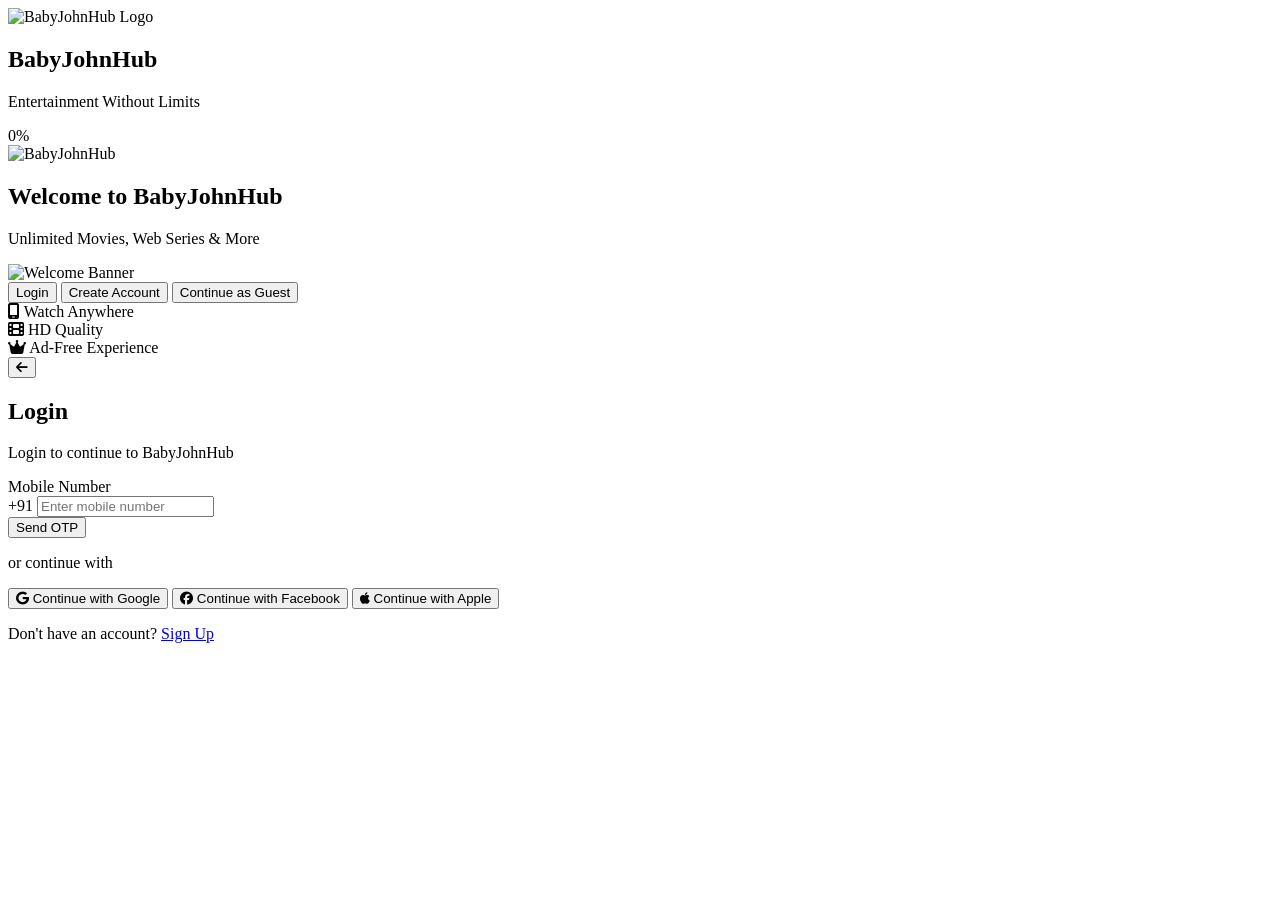
==== 01-home-production.html @ 282d6778 "Add welcome and login screens to homepage" ====
<!DOCTYPE html>
<html lang="en">

<head>

<meta charset="UTF-8">

<meta name="viewport"
content="width=device-width, initial-scale=1.0">

<title>BabyJohnHub</title>

<meta name="theme-color"
content="#0A84FF">

<meta name="description"
content="Watch Unlimited Movies, Web Series and Premium Content">

<link rel="icon"
type="image/png"
href="images/favicon.png">

<link rel="preconnect"
href="https://fonts.googleapis.com">

<link rel="preconnect"
href="https://fonts.gstatic.com"
crossorigin>

<link href="https://fonts.googleapis.com/css2?family=Poppins:wght@300;400;500;600;700;800&display=swap"
rel="stylesheet">

<link rel="stylesheet"
href="css/style.css">

<link rel="stylesheet"
href="css/header.css">

<link rel="stylesheet"
href="css/home.css">

<link rel="stylesheet"
href="css/player.css">

<link rel="stylesheet"
href="css/premium.css">

<link rel="stylesheet"
href="css/payment.css">

<link rel="stylesheet"
href="css/profile.css">

<link rel="stylesheet"
href="css/settings.css">

<link rel="stylesheet"
href="css/footer.css">

<link rel="stylesheet"
href="css/responsive.css">

<link rel="stylesheet"
href="https://cdnjs.cloudflare.com/ajax/libs/font-awesome/6.7.2/css/all.min.css">

</head>

<body>

<!-- =====================================
BabyJohnHub Application
Final Production Version
===================================== -->

<div id="app">

<!-- Splash Screen Start -->

<section id="splashScreen">

<div class="splash-logo">

<img
src="images/logo.png"
alt="BabyJohnHub Logo">

<h1>

BabyJohn<span>Hub</span>

</h1>

<p>

Entertainment Without Limits

</p>

</div>

<div class="loading-area">

<div class="loading-bar">

<div class="loading-progress">

</div>

</div>

<span id="loadingPercent">

0%

</span>

</div>

</section>

<!-- Welcome Screen Starts Here -->
<!-- =====================================
WELCOME SCREEN
===================================== -->

<section id="welcomeScreen" class="hidden">

    <div class="welcome-container">

        <div class="welcome-logo">

            <img src="images/logo.png" alt="BabyJohnHub">

        </div>

        <h1>

            Welcome to

            <span>BabyJohnHub</span>

        </h1>

        <p>

            Unlimited Movies, Web Series & More

        </p>

        <div class="welcome-poster">

            <img src="images/welcome-banner.jpg"
                 alt="Welcome Banner">

        </div>

        <button id="loginBtn"
                class="primary-btn">

            Login

        </button>

        <button id="registerBtn"
                class="secondary-btn">

            Create Account

        </button>

        <button id="guestBtn"
                class="guest-btn">

            Continue as Guest

        </button>

        <div class="welcome-features">

            <div>

                <i class="fa-solid fa-mobile-screen"></i>

                <span>Watch Anywhere</span>

            </div>

            <div>

                <i class="fa-solid fa-film"></i>

                <span>HD Quality</span>

            </div>

            <div>

                <i class="fa-solid fa-crown"></i>

                <span>Ad-Free Experience</span>

            </div>

        </div>

    </div>

</section>

<!-- =====================================
LOGIN SCREEN
===================================== -->

<section id="loginScreen" class="hidden">

    <div class="login-container">

        <button class="back-btn">

            <i class="fa-solid fa-arrow-left"></i>

        </button>

        <h2>Login</h2>

        <p>

            Login to continue to BabyJohnHub

        </p>

        <label>

            Mobile Number

        </label>

        <div class="mobile-input">

            <span>+91</span>

            <input
                type="tel"
                id="mobileNumber"
                placeholder="Enter mobile number"
                maxlength="10">

        </div>

        <button
            id="sendOtpBtn"
            class="primary-btn">

            Send OTP

        </button>

        <p class="continue-text">

            or continue with

        </p>

        <button class="google-login">

            <i class="fa-brands fa-google"></i>

            Continue with Google

        </button>

        <button class="facebook-login">

            <i class="fa-brands fa-facebook"></i>

            Continue with Facebook

        </button>

        <button class="apple-login">

            <i class="fa-brands fa-apple"></i>

            Continue with Apple

        </button>

        <p class="signup-link">

            Don't have an account?

            <a href="#">

                Sign Up

            </a>

        </p>

    </div>

</section>

<!-- OTP SCREEN STARTS HERE -->
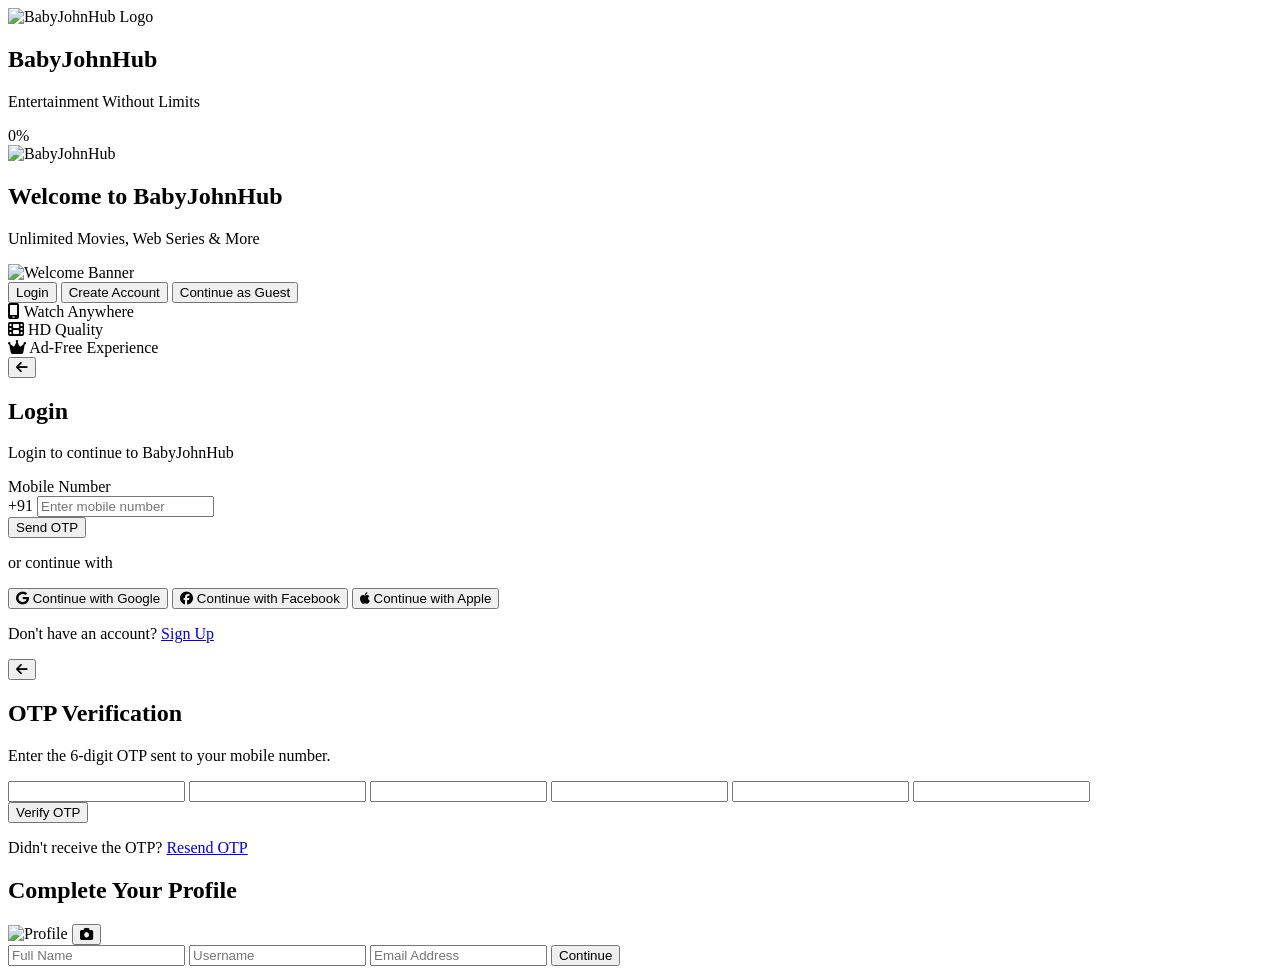
==== commit 573dc0c6: "Add OTP verification and profile setup sections" ====
--- a/01-home-production.html
+++ b/01-home-production.html
@@ -302,3 +302,116 @@
 </section>
 
 <!-- OTP SCREEN STARTS HERE -->
+<!-- =====================================
+OTP SCREEN
+===================================== -->
+
+<section id="otpScreen" class="hidden">
+
+    <div class="otp-container">
+
+        <button class="back-btn">
+
+            <i class="fa-solid fa-arrow-left"></i>
+
+        </button>
+
+        <h2>OTP Verification</h2>
+
+        <p>
+
+            Enter the 6-digit OTP sent to your mobile number.
+
+        </p>
+
+        <div class="otp-box">
+
+            <input type="text" maxlength="1">
+            <input type="text" maxlength="1">
+            <input type="text" maxlength="1">
+            <input type="text" maxlength="1">
+            <input type="text" maxlength="1">
+            <input type="text" maxlength="1">
+
+        </div>
+
+        <button id="verifyOtpBtn"
+                class="primary-btn">
+
+            Verify OTP
+
+        </button>
+
+        <p class="resend-text">
+
+            Didn't receive the OTP?
+
+            <a href="#" id="resendOtp">
+
+                Resend OTP
+
+            </a>
+
+        </p>
+
+    </div>
+
+</section>
+
+<!-- =====================================
+PROFILE SETUP
+===================================== -->
+
+<section id="profileSetupScreen" class="hidden">
+
+    <div class="profile-setup">
+
+        <h2>
+
+            Complete Your Profile
+
+        </h2>
+
+        <div class="profile-image">
+
+            <img src="images/default-user.png"
+                 alt="Profile">
+
+            <button>
+
+                <i class="fa-solid fa-camera"></i>
+
+            </button>
+
+        </div>
+
+        <input
+            type="text"
+            id="fullName"
+            placeholder="Full Name">
+
+        <input
+            type="text"
+            id="userName"
+            placeholder="Username">
+
+        <input
+            type="email"
+            id="emailAddress"
+            placeholder="Email Address">
+
+        <button
+            id="saveProfileBtn"
+            class="primary-btn">
+
+            Continue
+
+        </button>
+
+    </div>
+
+</section>
+
+<!-- =====================================
+HOME PAGE STARTS HERE
+===================================== -->
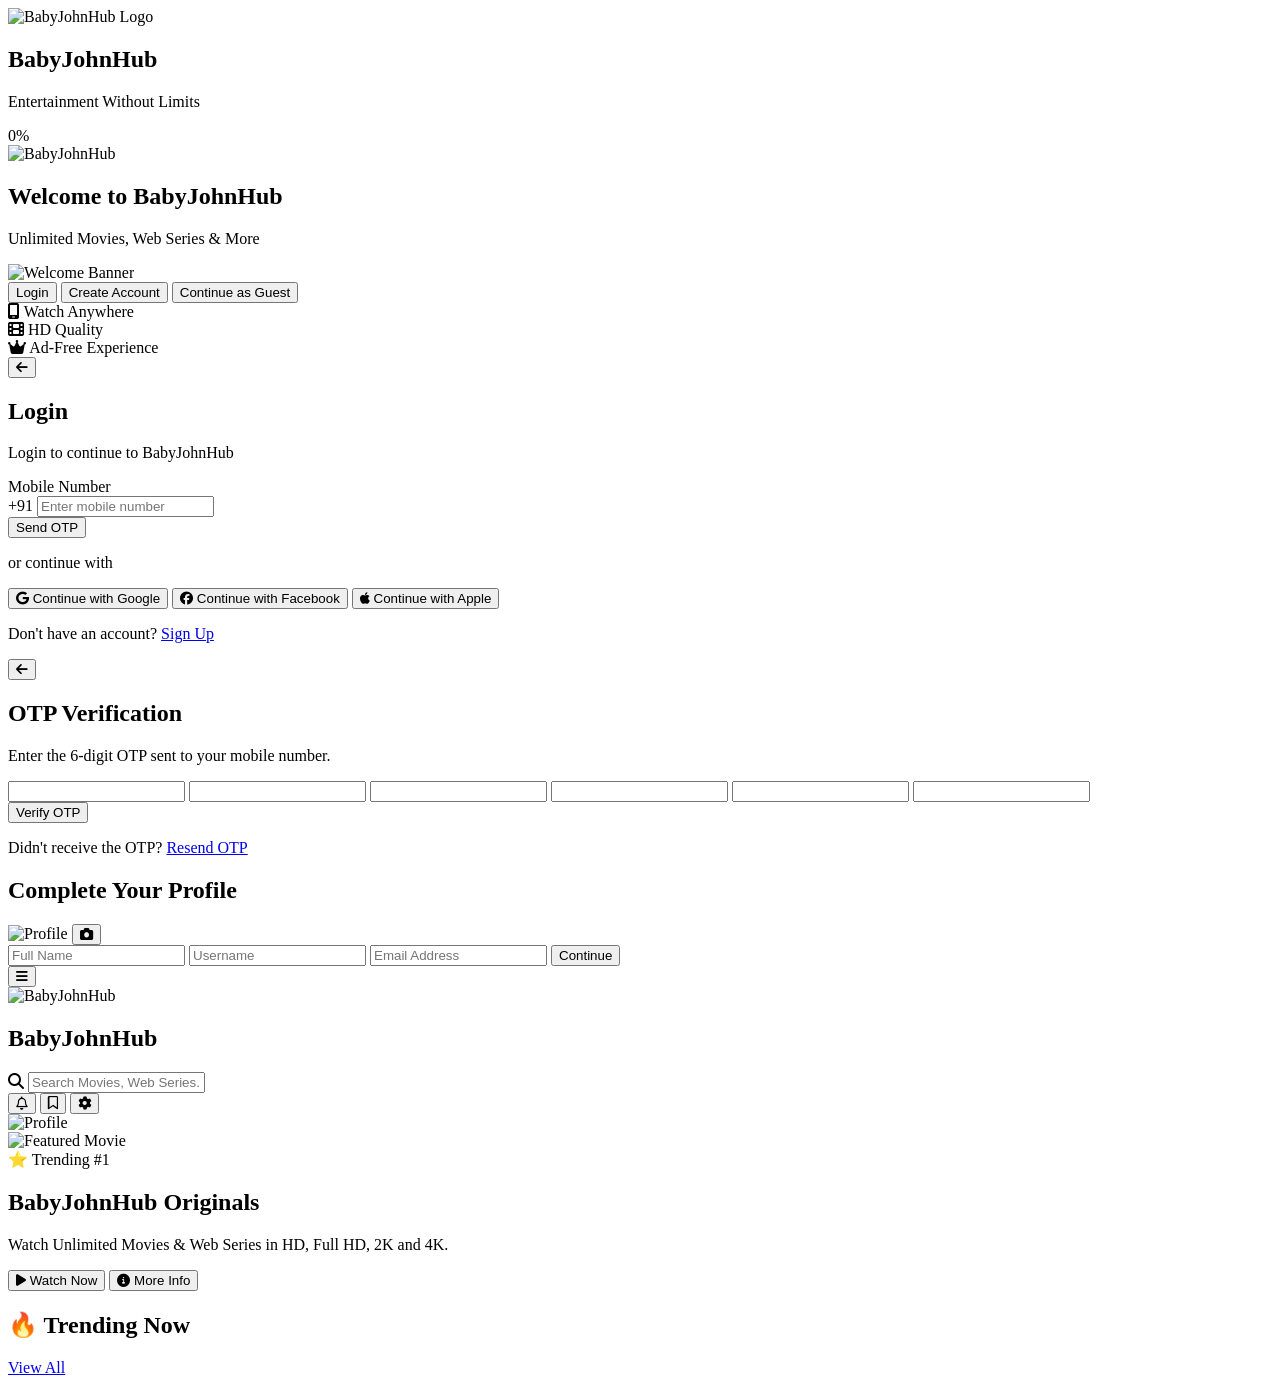
==== commit bf981410: "Add header and hero section to home page" ====
--- a/01-home-production.html
+++ b/01-home-production.html
@@ -415,3 +415,155 @@
 <!-- =====================================
 HOME PAGE STARTS HERE
 ===================================== -->
+<!-- =====================================
+HOME PAGE
+===================================== -->
+
+<header class="main-header">
+
+    <div class="header-left">
+
+        <button class="menu-btn">
+            <i class="fa-solid fa-bars"></i>
+        </button>
+
+        <div class="site-logo">
+
+            <img src="images/logo.png"
+                 alt="BabyJohnHub">
+
+            <h2>BabyJohnHub</h2>
+
+        </div>
+
+    </div>
+
+    <div class="header-center">
+
+        <div class="search-box">
+
+            <i class="fa-solid fa-magnifying-glass"></i>
+
+            <input
+                type="text"
+                placeholder="Search Movies, Web Series...">
+
+        </div>
+
+    </div>
+
+    <div class="header-right">
+
+        <button class="icon-btn">
+
+            <i class="fa-regular fa-bell"></i>
+
+        </button>
+
+        <button class="icon-btn">
+
+            <i class="fa-regular fa-bookmark"></i>
+
+        </button>
+
+        <button class="icon-btn">
+
+            <i class="fa-solid fa-gear"></i>
+
+        </button>
+
+        <div class="profile-box">
+
+            <img
+                src="images/default-user.png"
+                alt="Profile">
+
+        </div>
+
+    </div>
+
+</header>
+
+<section class="home-dashboard">
+
+<div class="hero-section">
+<!-- =====================================
+HERO BANNER
+===================================== -->
+
+<div class="hero-slider">
+
+    <div class="hero-card active">
+
+        <img
+            src="images/banner/banner1.jpg"
+            alt="Featured Movie">
+
+        <div class="hero-overlay">
+
+            <span class="badge">
+                ⭐ Trending #1
+            </span>
+
+            <h1>
+                BabyJohnHub Originals
+            </h1>
+
+            <p>
+                Watch Unlimited Movies & Web Series in HD, Full HD, 2K and 4K.
+            </p>
+
+            <div class="hero-buttons">
+
+                <button class="watch-btn">
+
+                    <i class="fa-solid fa-play"></i>
+
+                    Watch Now
+
+                </button>
+
+                <button class="info-btn">
+
+                    <i class="fa-solid fa-circle-info"></i>
+
+                    More Info
+
+                </button>
+
+            </div>
+
+        </div>
+
+    </div>
+
+</div>
+
+<div class="slider-indicators">
+
+    <span class="active"></span>
+    <span></span>
+    <span></span>
+    <span></span>
+
+</div>
+
+</div>
+
+<!-- =====================================
+TRENDING MOVIES START
+===================================== -->
+
+<section class="movie-section">
+
+    <div class="section-title">
+
+        <h2>🔥 Trending Now</h2>
+
+        <a href="#">
+            View All
+        </a>
+
+    </div>
+
+    <div class="movie-row">
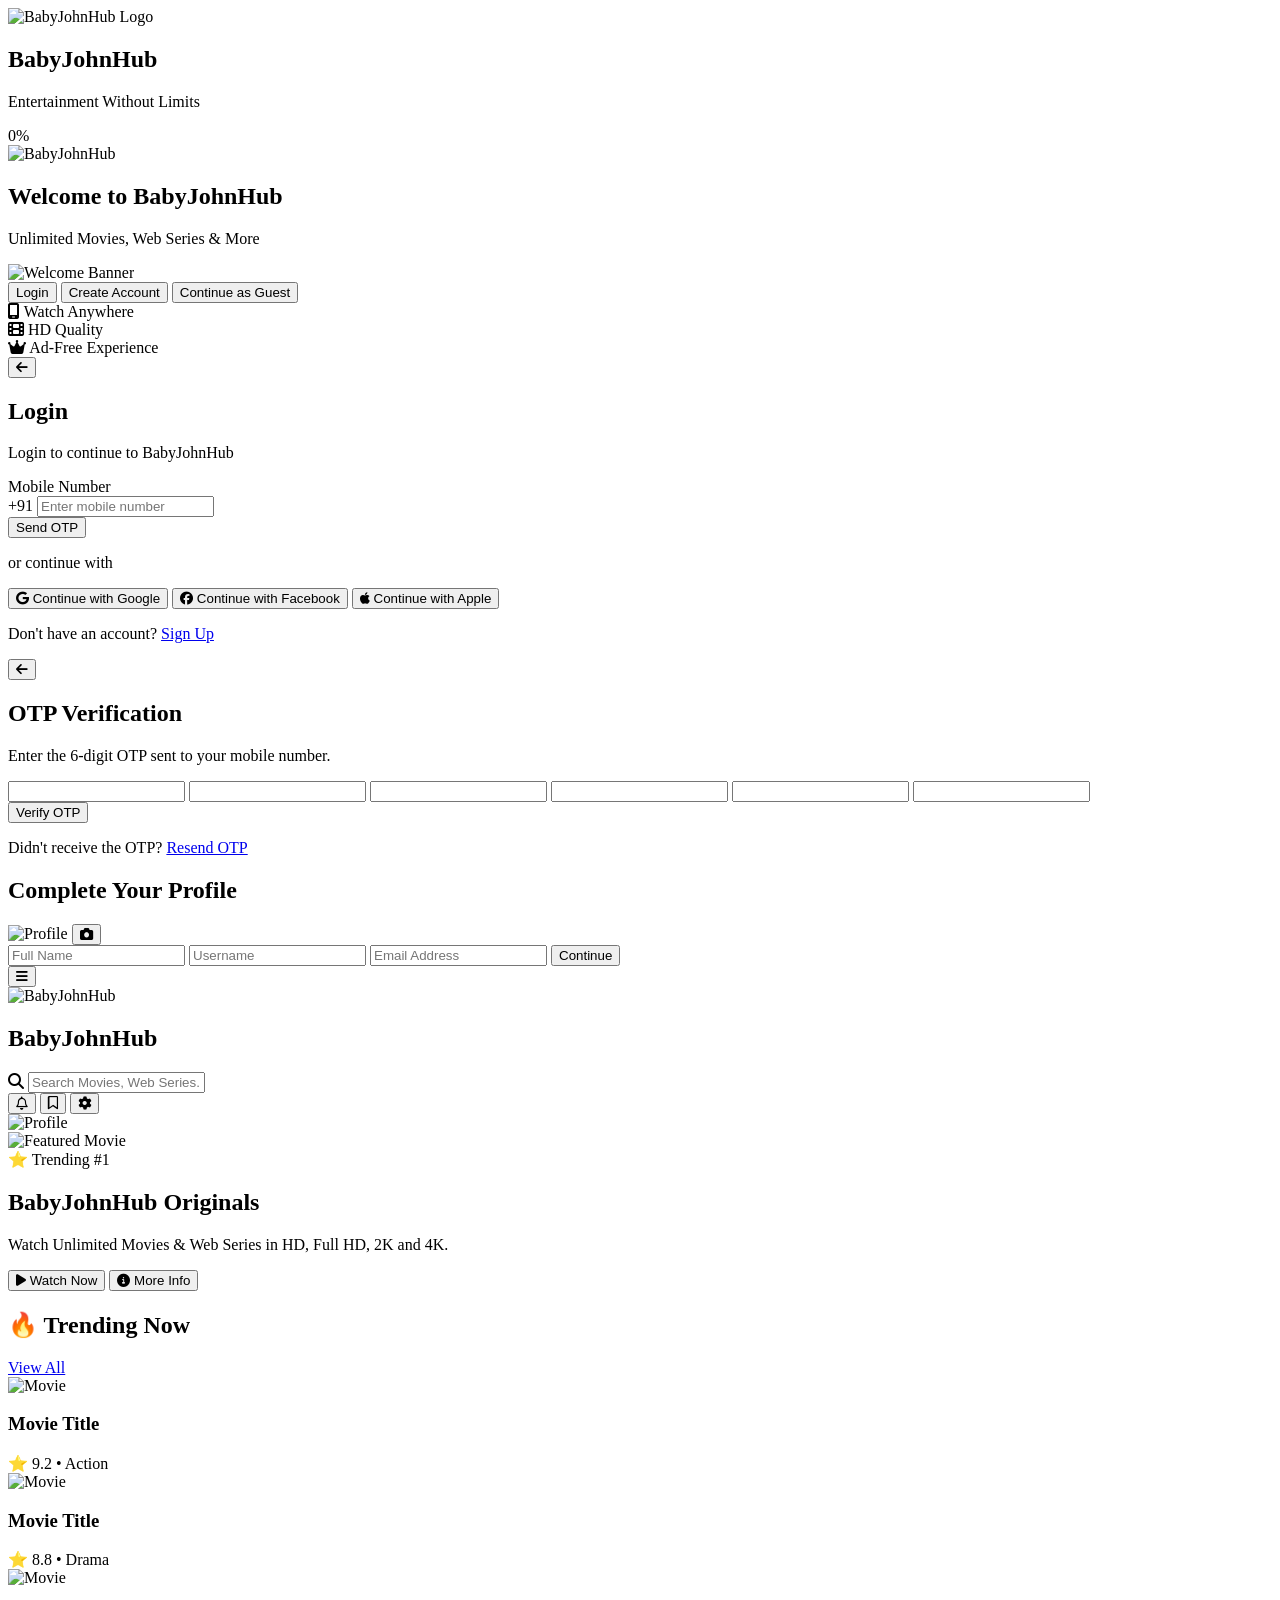
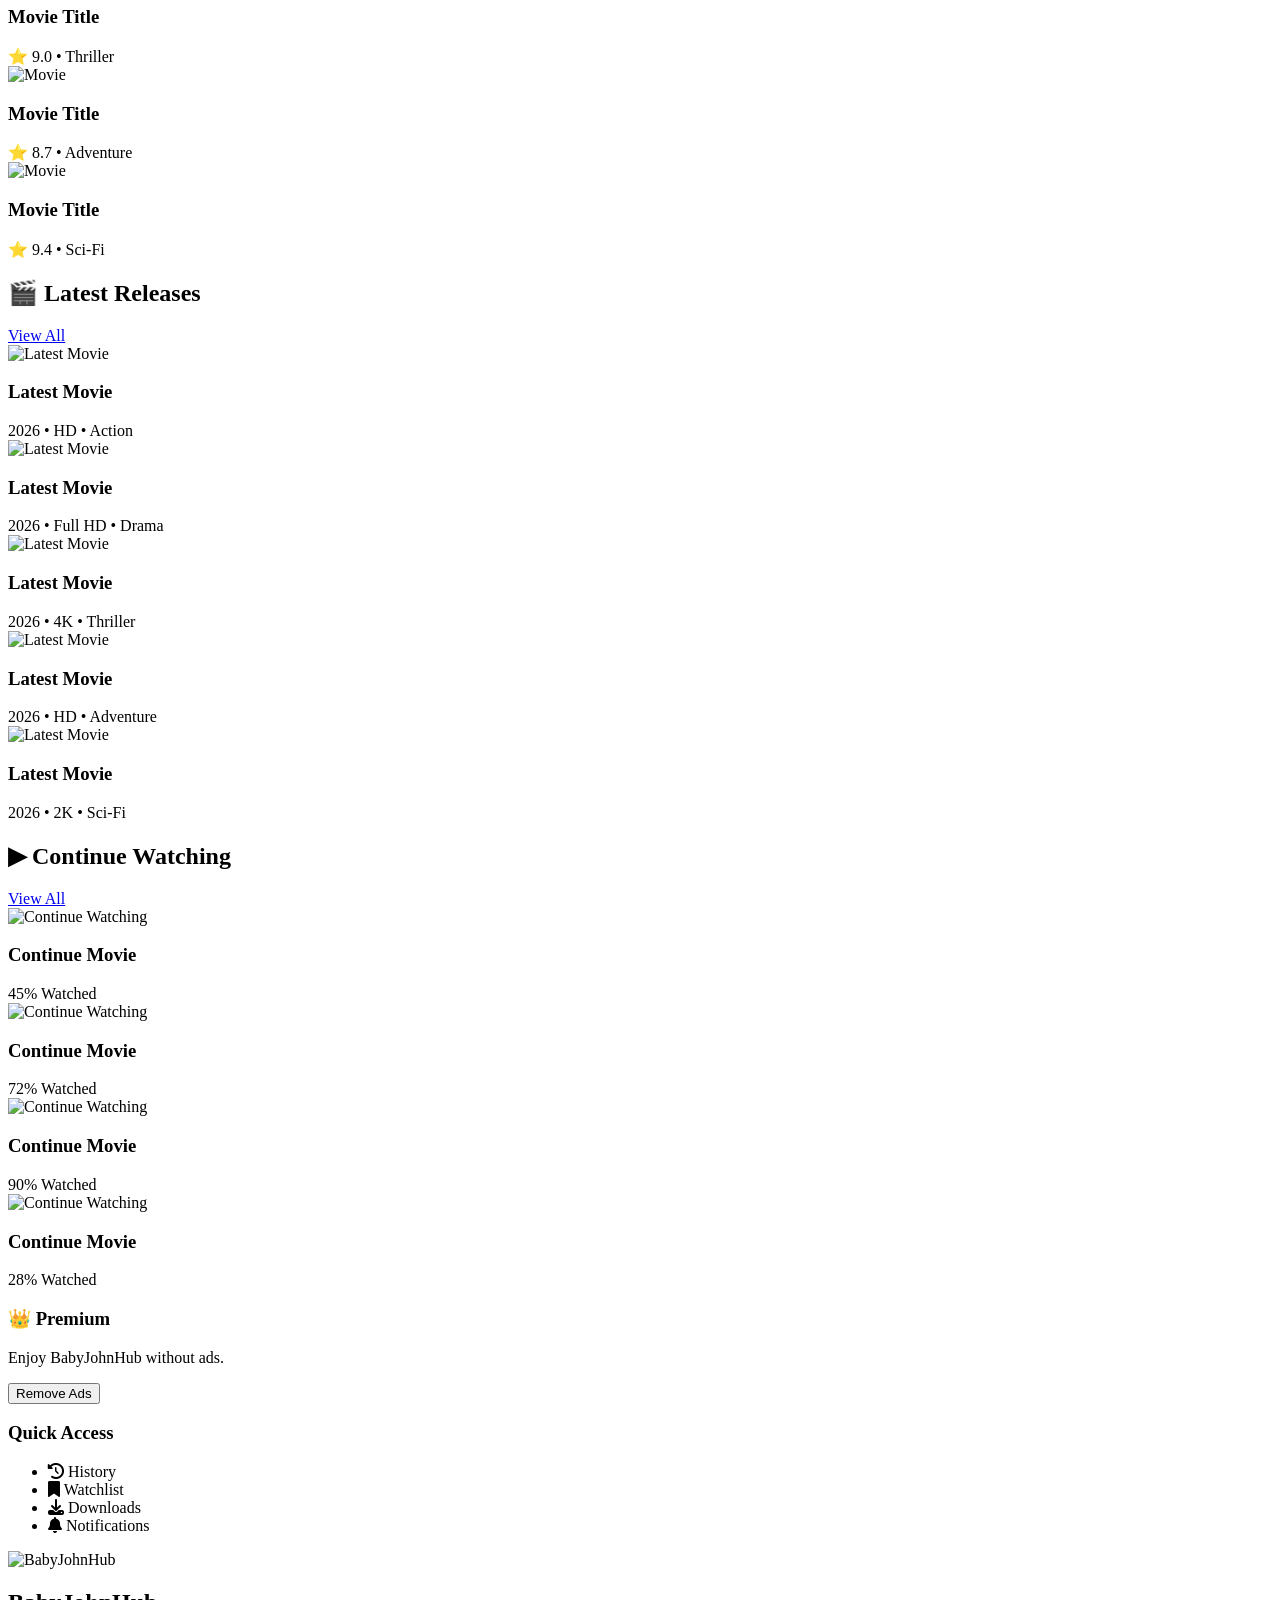
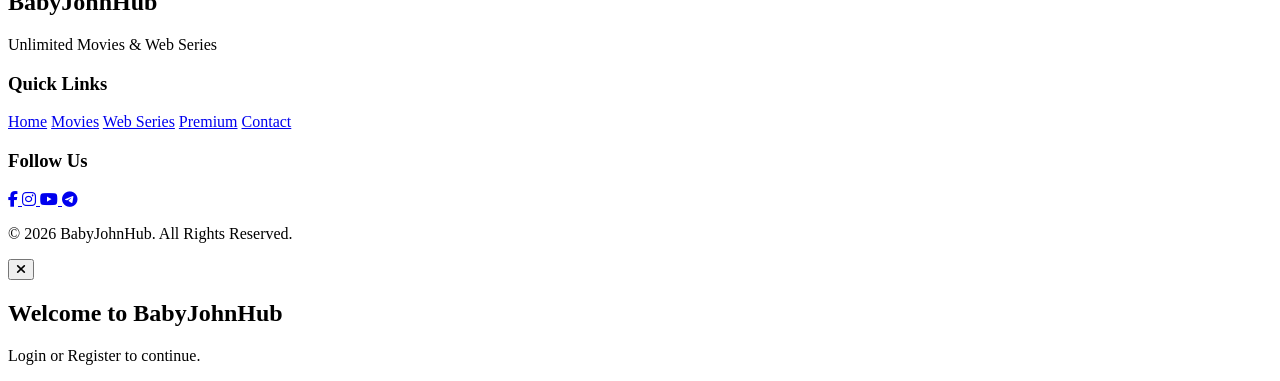
==== commit ca2e2dea: "Update 01-home-production.html" ====
--- a/01-home-production.html
+++ b/01-home-production.html
@@ -567,3 +567,435 @@
     </div>
 
     <div class="movie-row">
+<!-- Movie Card 1 -->
+
+<div class="movie-card">
+
+    <img src="images/movies/movie1.jpg"
+         alt="Movie">
+
+    <div class="movie-info">
+
+        <h3>Movie Title</h3>
+
+        <span>⭐ 9.2 • Action</span>
+
+    </div>
+
+</div>
+
+<!-- Movie Card 2 -->
+
+<div class="movie-card">
+
+    <img src="images/movies/movie2.jpg"
+         alt="Movie">
+
+    <div class="movie-info">
+
+        <h3>Movie Title</h3>
+
+        <span>⭐ 8.8 • Drama</span>
+
+    </div>
+
+</div>
+
+<!-- Movie Card 3 -->
+
+<div class="movie-card">
+
+    <img src="images/movies/movie3.jpg"
+         alt="Movie">
+
+    <div class="movie-info">
+
+        <h3>Movie Title</h3>
+
+        <span>⭐ 9.0 • Thriller</span>
+
+    </div>
+
+</div>
+
+<!-- Movie Card 4 -->
+
+<div class="movie-card">
+
+    <img src="images/movies/movie4.jpg"
+         alt="Movie">
+
+    <div class="movie-info">
+
+        <h3>Movie Title</h3>
+
+        <span>⭐ 8.7 • Adventure</span>
+
+    </div>
+
+</div>
+
+<!-- Movie Card 5 -->
+
+<div class="movie-card">
+
+    <img src="images/movies/movie5.jpg"
+         alt="Movie">
+
+    <div class="movie-info">
+
+        <h3>Movie Title</h3>
+
+        <span>⭐ 9.4 • Sci-Fi</span>
+
+    </div>
+
+</div>
+
+</div>
+
+</section>
+
+<!-- =====================================
+LATEST RELEASES START
+===================================== -->
+
+<section class="movie-section">
+
+    <div class="section-title">
+
+        <h2>🎬 Latest Releases</h2>
+
+        <a href="#">View All</a>
+
+    </div>
+
+    <div class="movie-row">
+    <!-- Latest Movie 1 -->
+
+<div class="movie-card">
+
+    <img src="images/latest/latest1.jpg"
+         alt="Latest Movie">
+
+    <div class="movie-info">
+
+        <h3>Latest Movie</h3>
+
+        <span>2026 • HD • Action</span>
+
+    </div>
+
+</div>
+
+<!-- Latest Movie 2 -->
+
+<div class="movie-card">
+
+    <img src="images/latest/latest2.jpg"
+         alt="Latest Movie">
+
+    <div class="movie-info">
+
+        <h3>Latest Movie</h3>
+
+        <span>2026 • Full HD • Drama</span>
+
+    </div>
+
+</div>
+
+<!-- Latest Movie 3 -->
+
+<div class="movie-card">
+
+    <img src="images/latest/latest3.jpg"
+         alt="Latest Movie">
+
+    <div class="movie-info">
+
+        <h3>Latest Movie</h3>
+
+        <span>2026 • 4K • Thriller</span>
+
+    </div>
+
+</div>
+
+<!-- Latest Movie 4 -->
+
+<div class="movie-card">
+
+    <img src="images/latest/latest4.jpg"
+         alt="Latest Movie">
+
+    <div class="movie-info">
+
+        <h3>Latest Movie</h3>
+
+        <span>2026 • HD • Adventure</span>
+
+    </div>
+
+</div>
+
+<!-- Latest Movie 5 -->
+
+<div class="movie-card">
+
+    <img src="images/latest/latest5.jpg"
+         alt="Latest Movie">
+
+    <div class="movie-info">
+
+        <h3>Latest Movie</h3>
+
+        <span>2026 • 2K • Sci-Fi</span>
+
+    </div>
+
+</div>
+
+</div>
+
+</section>
+
+<!-- =====================================
+CONTINUE WATCHING
+===================================== -->
+
+<section class="movie-section">
+
+    <div class="section-title">
+
+        <h2>▶ Continue Watching</h2>
+
+        <a href="#">View All</a>
+
+    </div>
+
+    <div class="movie-row">
+<!-- Continue Watching Card 1 -->
+
+<div class="movie-card continue-card">
+
+    <img src="images/continue/movie1.jpg"
+         alt="Continue Watching">
+
+    <div class="progress-bar">
+
+        <div class="progress" style="width:45%;"></div>
+
+    </div>
+
+    <div class="movie-info">
+
+        <h3>Continue Movie</h3>
+
+        <span>45% Watched</span>
+
+    </div>
+
+</div>
+
+<!-- Continue Watching Card 2 -->
+
+<div class="movie-card continue-card">
+
+    <img src="images/continue/movie2.jpg"
+         alt="Continue Watching">
+
+    <div class="progress-bar">
+
+        <div class="progress" style="width:72%;"></div>
+
+    </div>
+
+    <div class="movie-info">
+
+        <h3>Continue Movie</h3>
+
+        <span>72% Watched</span>
+
+    </div>
+
+</div>
+
+<!-- Continue Watching Card 3 -->
+
+<div class="movie-card continue-card">
+
+    <img src="images/continue/movie3.jpg"
+         alt="Continue Watching">
+
+    <div class="progress-bar">
+
+        <div class="progress" style="width:90%;"></div>
+
+    </div>
+
+    <div class="movie-info">
+
+        <h3>Continue Movie</h3>
+
+        <span>90% Watched</span>
+
+    </div>
+
+</div>
+
+<!-- Continue Watching Card 4 -->
+
+<div class="movie-card continue-card">
+
+    <img src="images/continue/movie4.jpg"
+         alt="Continue Watching">
+
+    <div class="progress-bar">
+
+        <div class="progress" style="width:28%;"></div>
+
+    </div>
+
+    <div class="movie-info">
+
+        <h3>Continue Movie</h3>
+
+        <span>28% Watched</span>
+
+    </div>
+
+</div>
+
+</div>
+
+</section>
+
+<!-- =====================================
+RIGHT SIDEBAR START
+===================================== -->
+
+<aside class="right-sidebar">
+
+    <div class="premium-card">
+
+        <h3>👑 Premium</h3>
+
+        <p>Enjoy BabyJohnHub without ads.</p>
+
+        <button class="premium-btn">
+
+            Remove Ads
+
+        </button>
+
+    </div>
+
+    <div class="quick-menu">
+
+        <h3>Quick Access</h3>
+
+        <ul>
+
+            <li><i class="fa-solid fa-clock-rotate-left"></i> History</li>
+
+            <li><i class="fa-solid fa-bookmark"></i> Watchlist</li>
+
+            <li><i class="fa-solid fa-download"></i> Downloads</li>
+
+            <li><i class="fa-solid fa-bell"></i> Notifications</li>
+
+        </ul>
+
+    </div>
+
+</aside>
+
+</main>
+<!-- =====================================
+FOOTER
+===================================== -->
+
+<footer class="main-footer">
+
+    <div class="footer-top">
+
+        <div class="footer-logo">
+
+            <img src="images/logo.png" alt="BabyJohnHub">
+
+            <h2>BabyJohnHub</h2>
+
+            <p>
+                Unlimited Movies & Web Series
+            </p>
+
+        </div>
+
+        <div class="footer-links">
+
+            <h3>Quick Links</h3>
+
+            <a href="#">Home</a>
+            <a href="#">Movies</a>
+            <a href="#">Web Series</a>
+            <a href="#">Premium</a>
+            <a href="#">Contact</a>
+
+        </div>
+
+        <div class="footer-social">
+
+            <h3>Follow Us</h3>
+
+            <a href="#" class="facebook">
+                <i class="fa-brands fa-facebook-f"></i>
+            </a>
+
+            <a href="#" class="instagram">
+                <i class="fa-brands fa-instagram"></i>
+            </a>
+
+            <a href="#" class="youtube">
+                <i class="fa-brands fa-youtube"></i>
+            </a>
+
+            <a href="#" class="telegram">
+                <i class="fa-brands fa-telegram"></i>
+            </a>
+
+        </div>
+
+    </div>
+
+    <div class="footer-bottom">
+
+        <p>
+            © 2026 BabyJohnHub. All Rights Reserved.
+        </p>
+
+    </div>
+
+</footer>
+
+<!-- =====================================
+LOGIN / REGISTER MODAL START
+===================================== -->
+
+<div id="authModal" class="auth-modal hidden">
+
+    <div class="auth-box">
+
+        <button class="close-auth">
+            <i class="fa-solid fa-xmark"></i>
+        </button>
+
+        <h2>Welcome to BabyJohnHub</h2>
+
+        <p>
+            Login or Register to continue.
+        </p>
+
+    </div>
+
+</div>
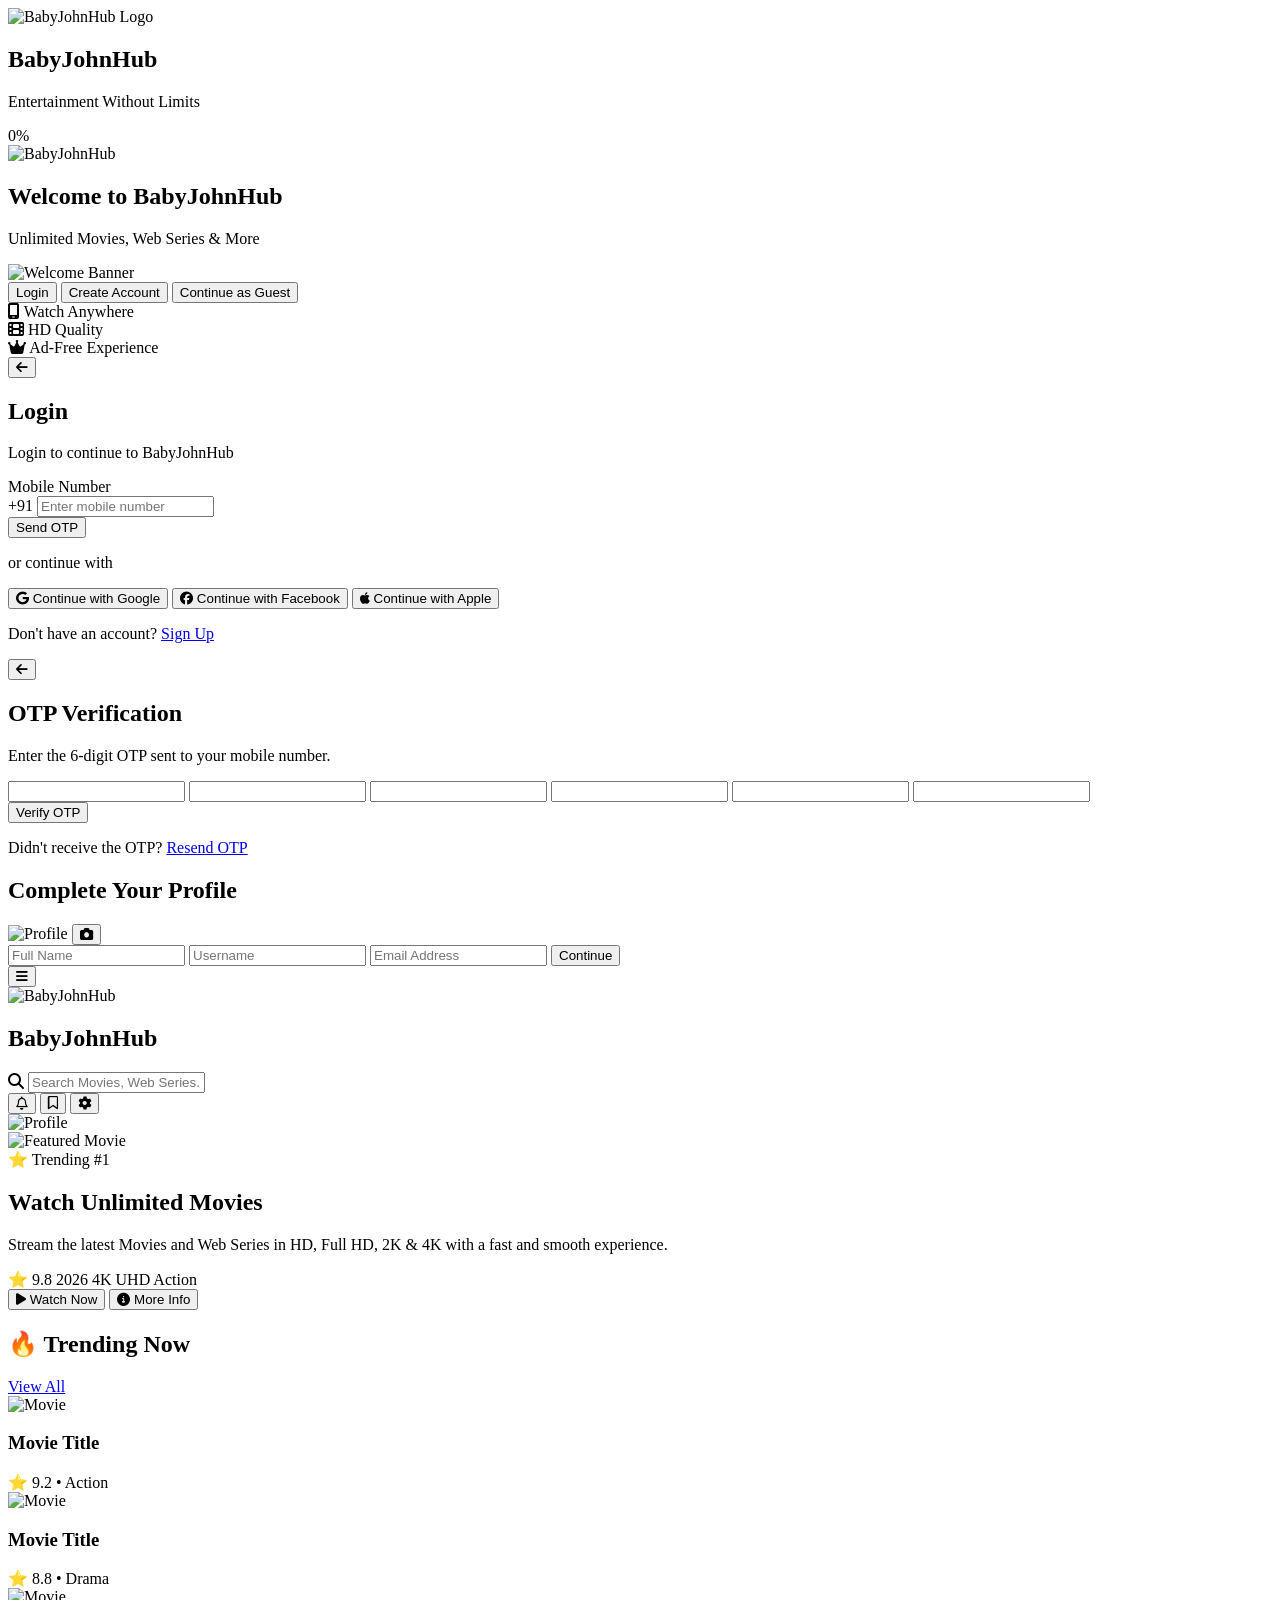
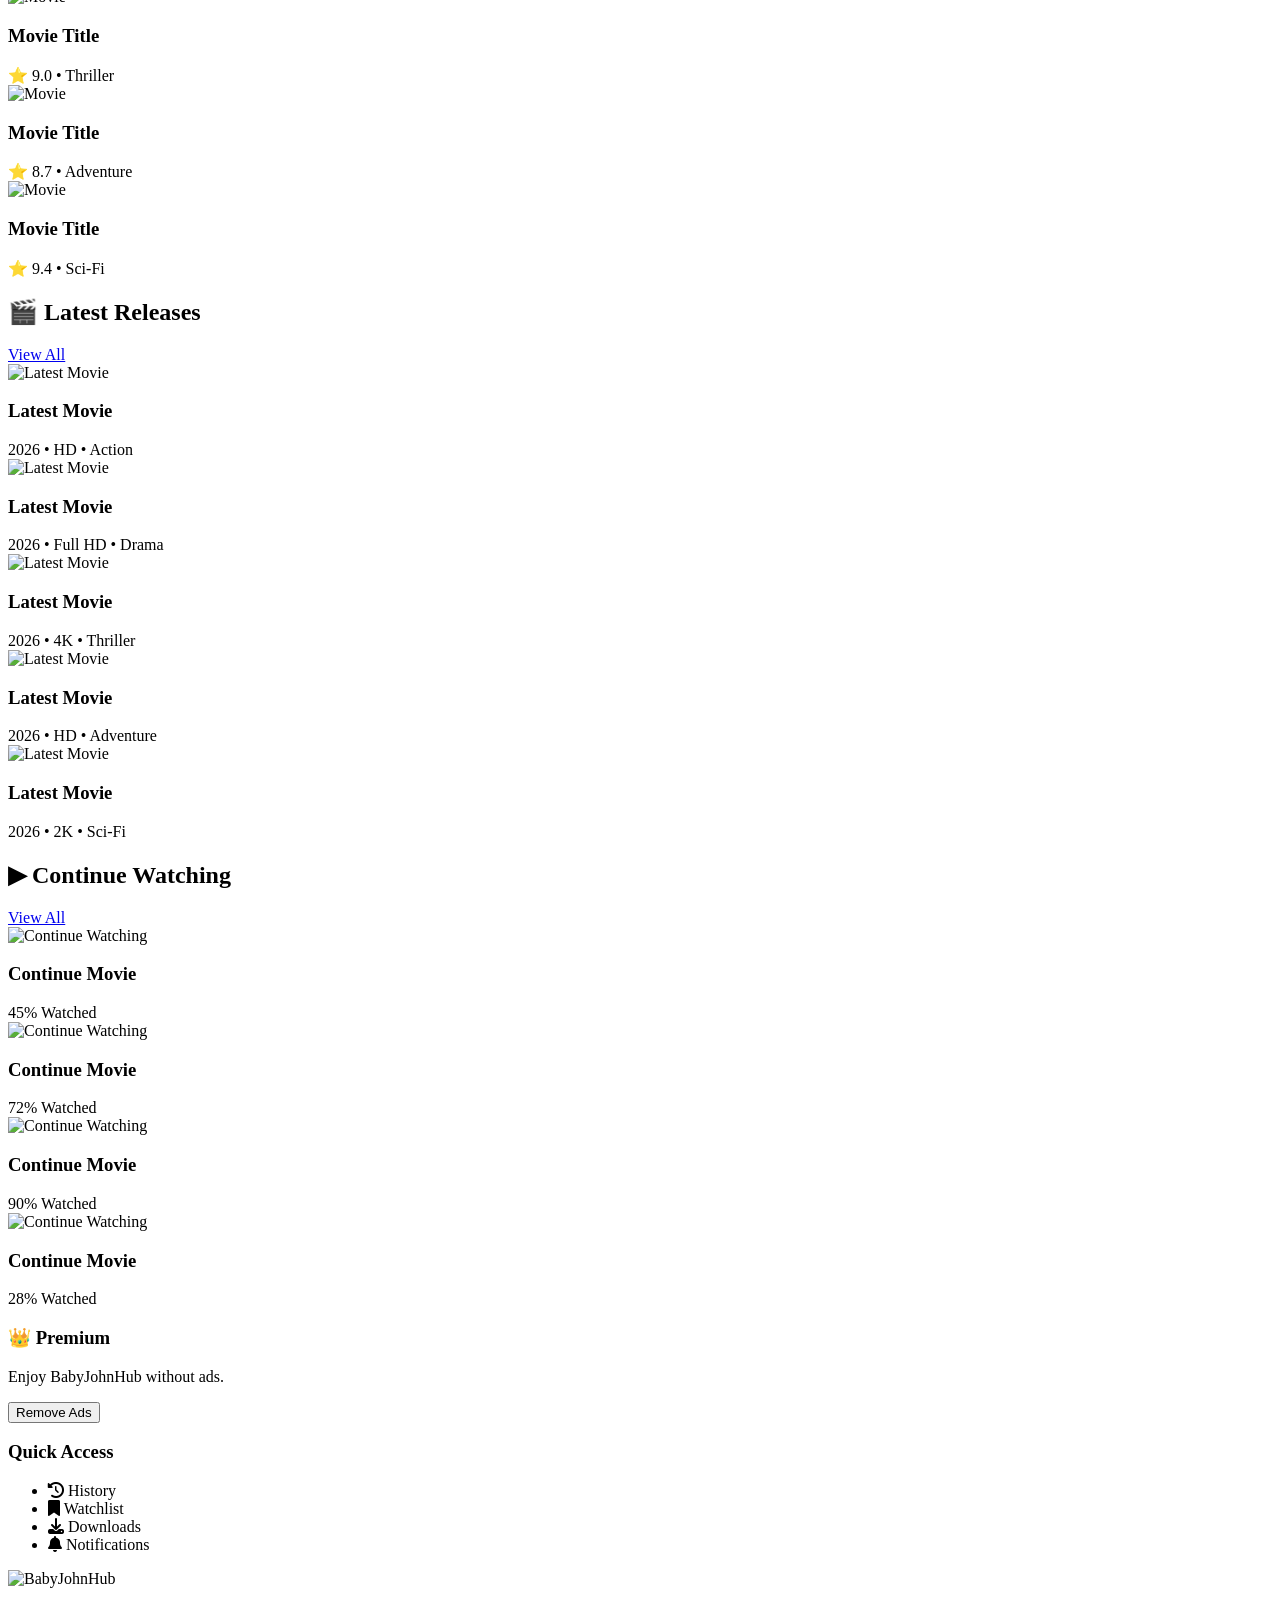
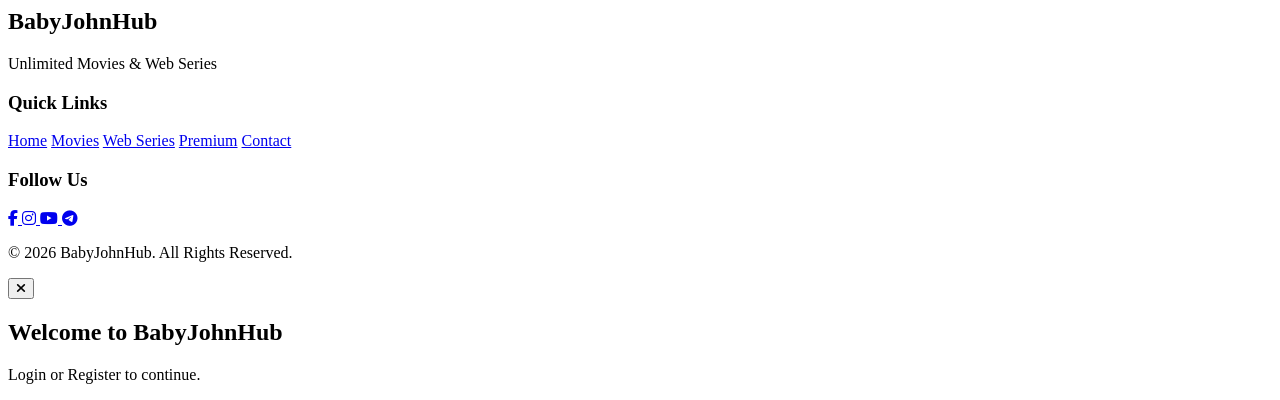
==== commit a9df1f51: "Revise heading and description for movie streaming Updated the heading and paragraph content to enha" ====
--- a/01-home-production.html
+++ b/01-home-production.html
@@ -506,13 +506,19 @@
             </span>
 
             <h1>
-                BabyJohnHub Originals
-            </h1>
-
-            <p>
-                Watch Unlimited Movies & Web Series in HD, Full HD, 2K and 4K.
-            </p>
-
+    Watch Unlimited Movies
+</h1>
+
+<p>
+    Stream the latest Movies and Web Series in HD, Full HD, 2K & 4K with a fast and smooth experience.
+</p>
+
+<div class="hero-meta">
+    <span>⭐ 9.8</span>
+    <span>2026</span>
+    <span>4K UHD</span>
+    <span>Action</span>
+</div>
             <div class="hero-buttons">
 
                 <button class="watch-btn">
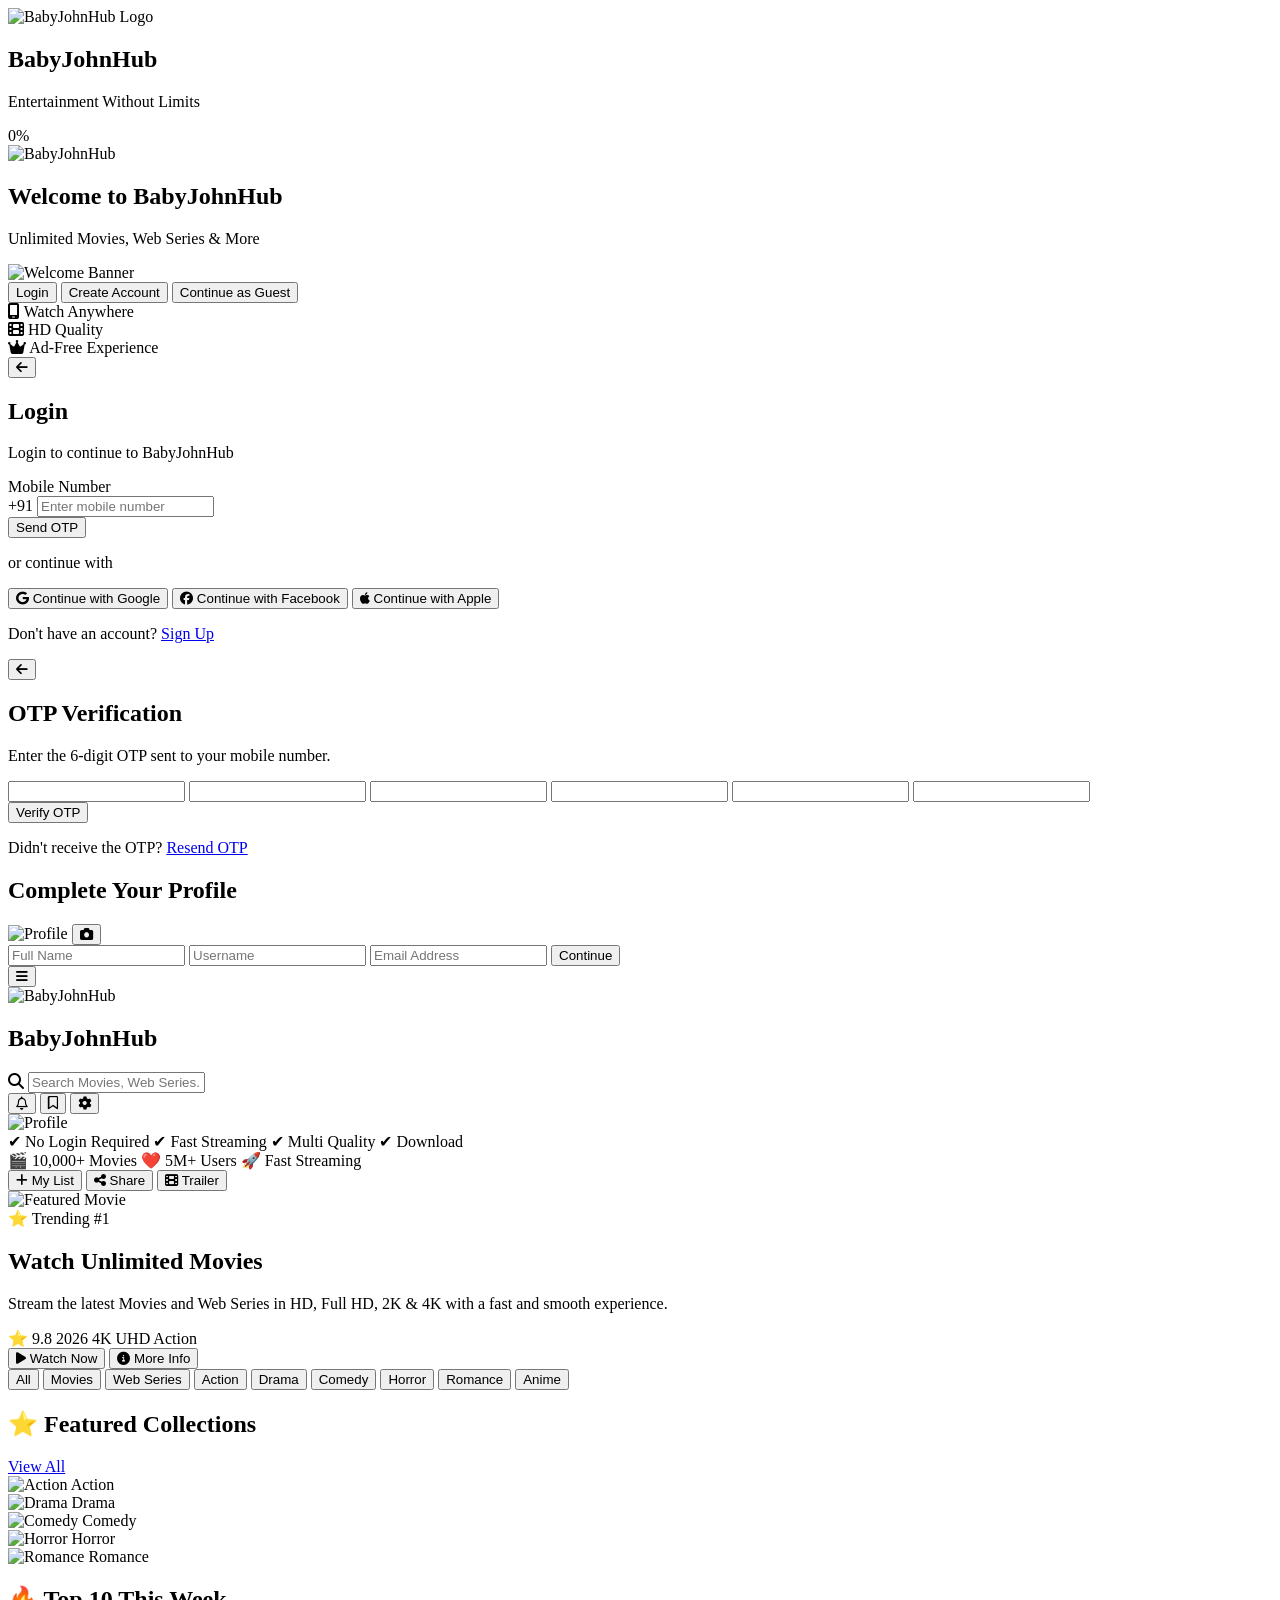
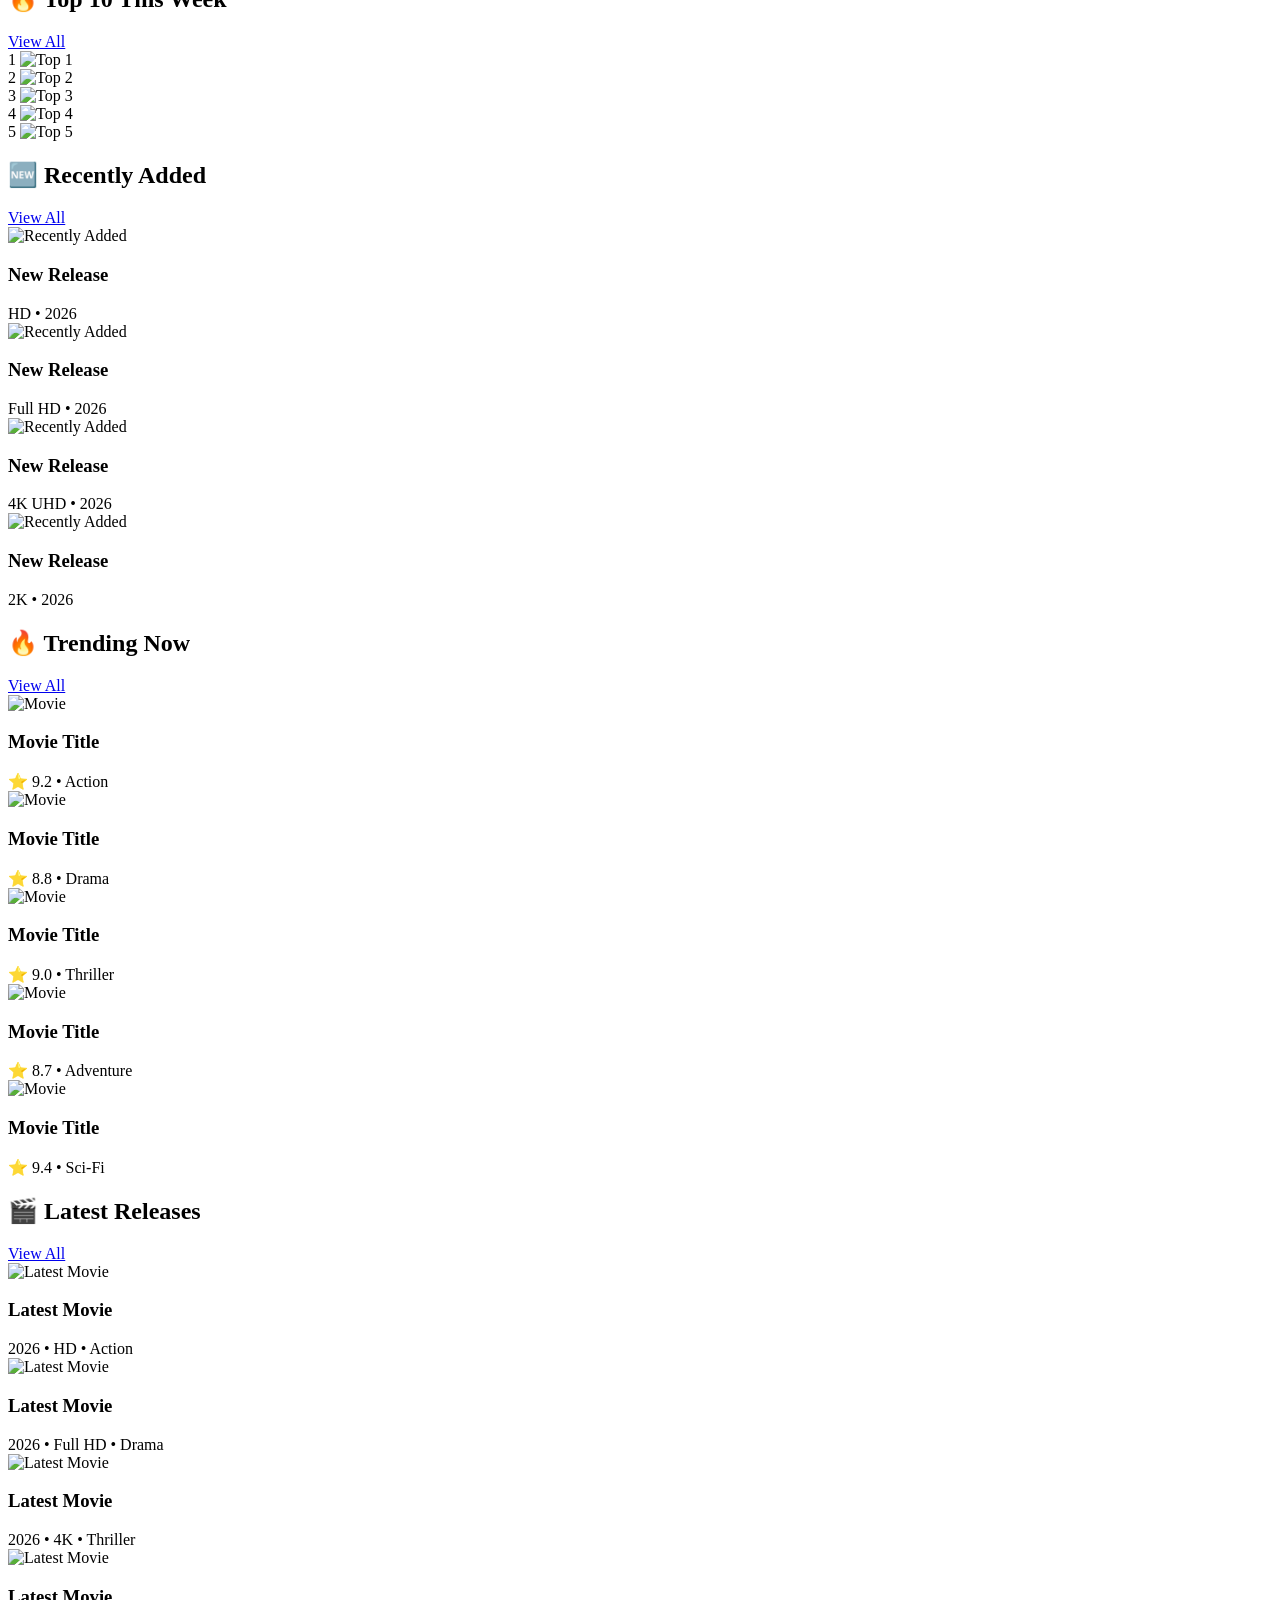
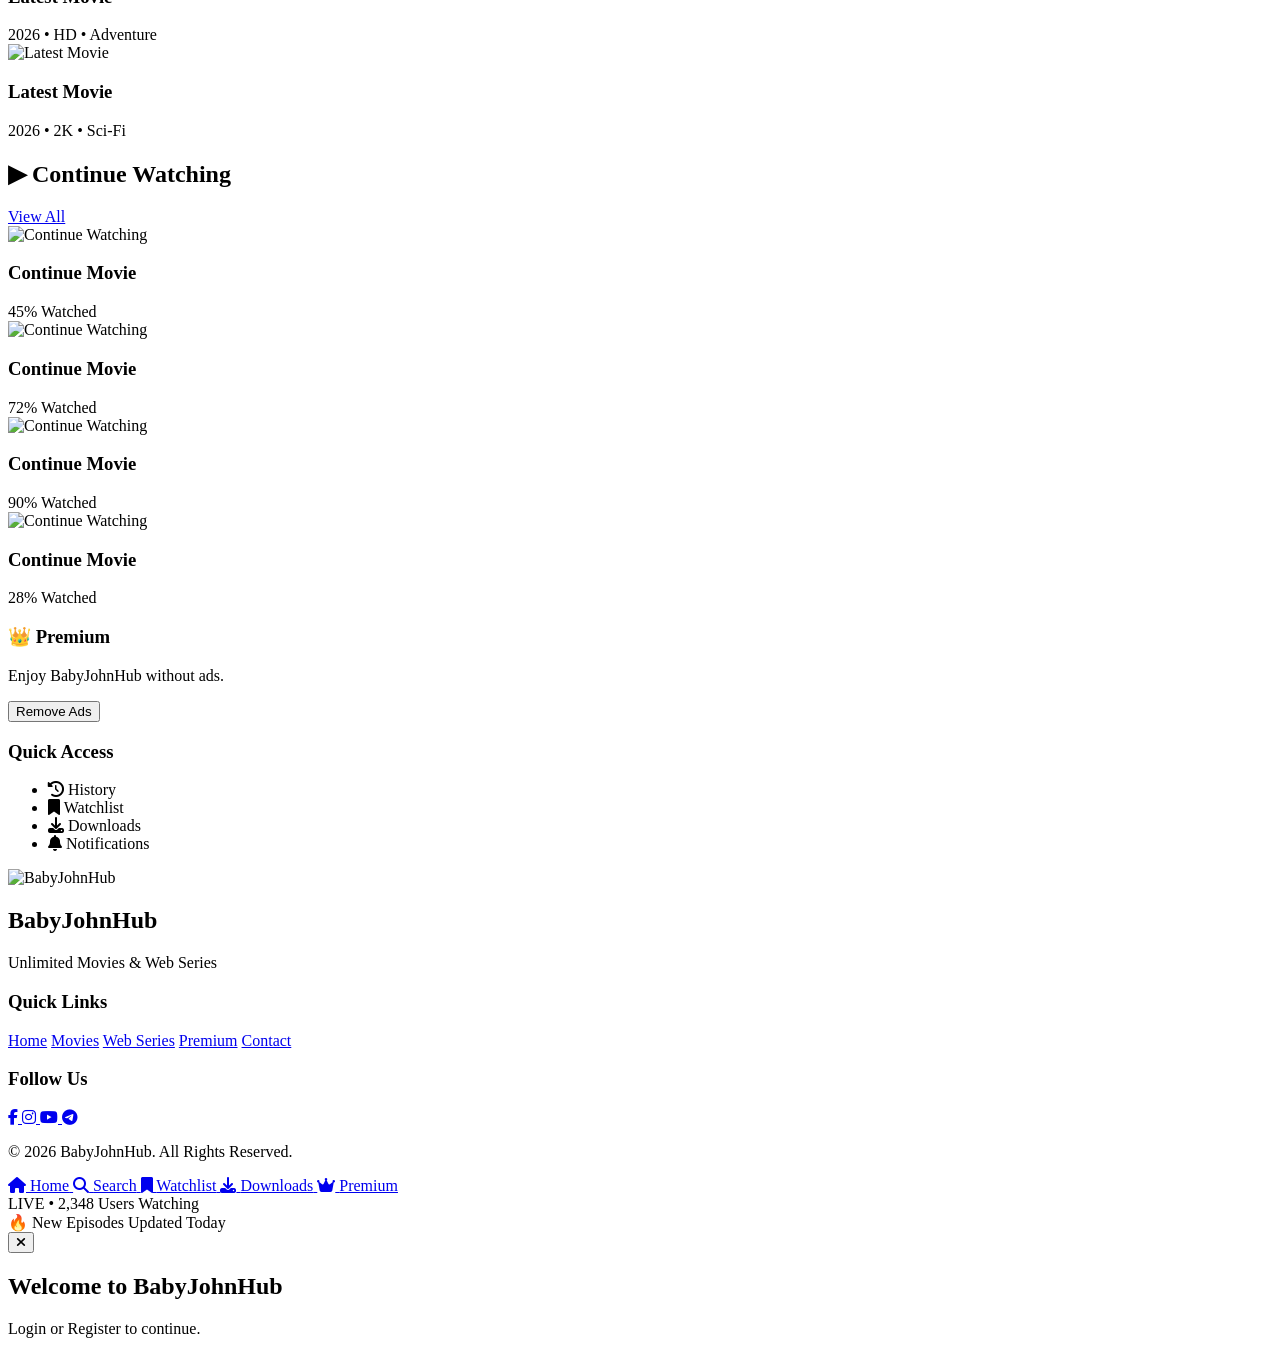
==== commit b60adc7a: "Enhance homepage with new sections and features Added hero features, movie categories, featured coll" ====
--- a/01-home-production.html
+++ b/01-home-production.html
@@ -490,15 +490,58 @@
 <!-- =====================================
 HERO BANNER
 ===================================== -->
-
-<div class="hero-slider">
+<div class="hero-features">
+
+    <span>✔ No Login Required</span>
+
+    <span>✔ Fast Streaming</span>
+
+    <span>✔ Multi Quality</span>
+
+    <span>✔ Download</span>
+
+</div>
+<div class="hero-bottom-info">
+
+    <span>
+        🎬 10,000+ Movies
+    </span>
+
+    <span>
+        ❤️ 5M+ Users
+    </span>
+
+    <span>
+        🚀 Fast Streaming
+    </span>
+
+</div>
+<div class="hero-actions">
+
+    <button class="btn-mylist">
+        <i class="fa-solid fa-plus"></i>
+        My List
+    </button>
+
+    <button class="btn-share">
+        <i class="fa-solid fa-share-nodes"></i>
+        Share
+    </button>
+
+    <button class="btn-trailer">
+        <i class="fa-solid fa-film"></i>
+        Trailer
+    </button>
+
+</div>
+    <div class="hero-slider">
 
     <div class="hero-card active">
 
         <img
             src="images/banner/banner1.jpg"
             alt="Featured Movie">
-
+<div class="hero-overlay-dark"></div>
         <div class="hero-overlay">
 
             <span class="badge">
@@ -559,7 +602,174 @@
 <!-- =====================================
 TRENDING MOVIES START
 ===================================== -->
-
+<!-- =====================================
+MOVIE CATEGORIES
+===================================== -->
+
+<section class="category-section">
+
+    <div class="category-row">
+
+        <button class="category-btn active">All</button>
+
+        <button class="category-btn">Movies</button>
+
+        <button class="category-btn">Web Series</button>
+
+        <button class="category-btn">Action</button>
+
+        <button class="category-btn">Drama</button>
+
+        <button class="category-btn">Comedy</button>
+
+        <button class="category-btn">Horror</button>
+
+        <button class="category-btn">Romance</button>
+
+        <button class="category-btn">Anime</button>
+
+    </div>
+
+</section>
+<!-- =====================================
+FEATURED COLLECTIONS
+===================================== -->
+
+<section class="featured-collections">
+
+    <div class="section-title">
+
+        <h2>⭐ Featured Collections</h2>
+
+        <a href="#">View All</a>
+
+    </div>
+
+    <div class="collection-row">
+
+        <div class="collection-card">
+            <img src="images/collections/action.jpg" alt="Action">
+            <span>Action</span>
+        </div>
+
+        <div class="collection-card">
+            <img src="images/collections/drama.jpg" alt="Drama">
+            <span>Drama</span>
+        </div>
+
+        <div class="collection-card">
+            <img src="images/collections/comedy.jpg" alt="Comedy">
+            <span>Comedy</span>
+        </div>
+
+        <div class="collection-card">
+            <img src="images/collections/horror.jpg" alt="Horror">
+            <span>Horror</span>
+        </div>
+
+        <div class="collection-card">
+            <img src="images/collections/romance.jpg" alt="Romance">
+            <span>Romance</span>
+        </div>
+
+    </div>
+
+</section>
+<!-- =====================================
+TOP 10 THIS WEEK
+===================================== -->
+
+<section class="top10-section">
+
+    <div class="section-title">
+
+        <h2>🔥 Top 10 This Week</h2>
+
+        <a href="#">View All</a>
+
+    </div>
+
+    <div class="top10-row">
+
+        <div class="top10-card">
+            <span class="rank">1</span>
+            <img src="images/top10/top1.jpg" alt="Top 1">
+        </div>
+
+        <div class="top10-card">
+            <span class="rank">2</span>
+            <img src="images/top10/top2.jpg" alt="Top 2">
+        </div>
+
+        <div class="top10-card">
+            <span class="rank">3</span>
+            <img src="images/top10/top3.jpg" alt="Top 3">
+        </div>
+
+        <div class="top10-card">
+            <span class="rank">4</span>
+            <img src="images/top10/top4.jpg" alt="Top 4">
+        </div>
+
+        <div class="top10-card">
+            <span class="rank">5</span>
+            <img src="images/top10/top5.jpg" alt="Top 5">
+        </div>
+
+    </div>
+
+</section>
+<!-- =====================================
+RECENTLY ADDED
+===================================== -->
+
+<section class="movie-section">
+
+    <div class="section-title">
+
+        <h2>🆕 Recently Added</h2>
+
+        <a href="#">View All</a>
+
+    </div>
+
+    <div class="movie-row">
+
+        <div class="movie-card">
+            <img src="images/recent/recent1.jpg" alt="Recently Added">
+            <div class="movie-info">
+                <h3>New Release</h3>
+                <span>HD • 2026</span>
+            </div>
+        </div>
+
+        <div class="movie-card">
+            <img src="images/recent/recent2.jpg" alt="Recently Added">
+            <div class="movie-info">
+                <h3>New Release</h3>
+                <span>Full HD • 2026</span>
+            </div>
+        </div>
+
+        <div class="movie-card">
+            <img src="images/recent/recent3.jpg" alt="Recently Added">
+            <div class="movie-info">
+                <h3>New Release</h3>
+                <span>4K UHD • 2026</span>
+            </div>
+        </div>
+
+        <div class="movie-card">
+            <img src="images/recent/recent4.jpg" alt="Recently Added">
+            <div class="movie-info">
+                <h3>New Release</h3>
+                <span>2K • 2026</span>
+            </div>
+        </div>
+
+    </div>
+
+</section>
 <section class="movie-section">
 
     <div class="section-title">
@@ -983,7 +1193,59 @@
     </div>
 
 </footer>
-
+<!-- =====================================
+BOTTOM NAVIGATION
+===================================== -->
+
+<nav class="bottom-nav">
+
+    <a href="#" class="active">
+        <i class="fa-solid fa-house"></i>
+        <span>Home</span>
+    </a>
+
+    <a href="#">
+        <i class="fa-solid fa-magnifying-glass"></i>
+        <span>Search</span>
+    </a>
+
+    <a href="#">
+        <i class="fa-solid fa-bookmark"></i>
+        <span>Watchlist</span>
+    </a>
+
+    <a href="#">
+        <i class="fa-solid fa-download"></i>
+        <span>Downloads</span>
+    </a>
+
+    <a href="#">
+        <i class="fa-solid fa-crown"></i>
+        <span>Premium</span>
+    </a>
+
+</nav>
+<!-- =====================================
+LIVE STATUS BAR
+===================================== -->
+
+<section class="live-status">
+
+    <div class="live-box">
+
+        <span class="live-dot"></span>
+
+        <span>LIVE • 2,348 Users Watching</span>
+
+    </div>
+
+    <div class="live-box">
+
+        🔥 New Episodes Updated Today
+
+    </div>
+
+</section>
 <!-- =====================================
 LOGIN / REGISTER MODAL START
 ===================================== -->
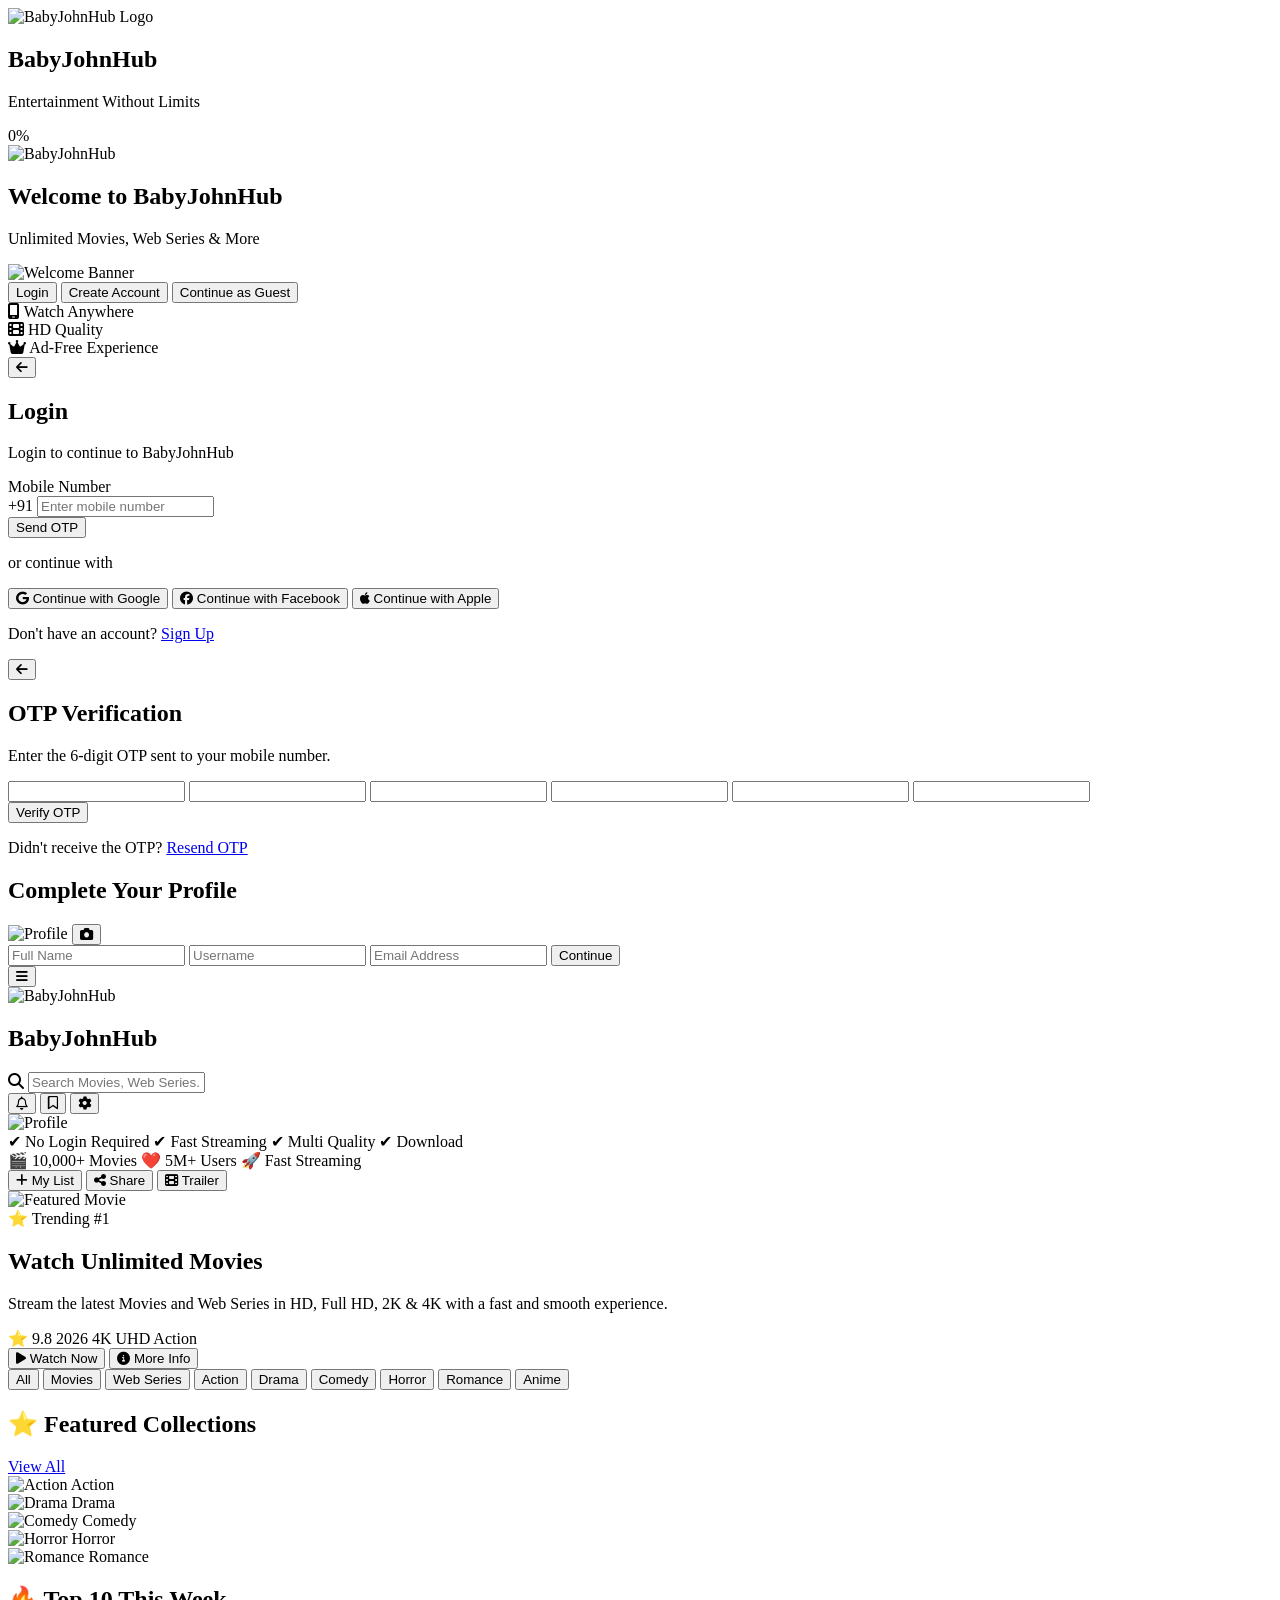
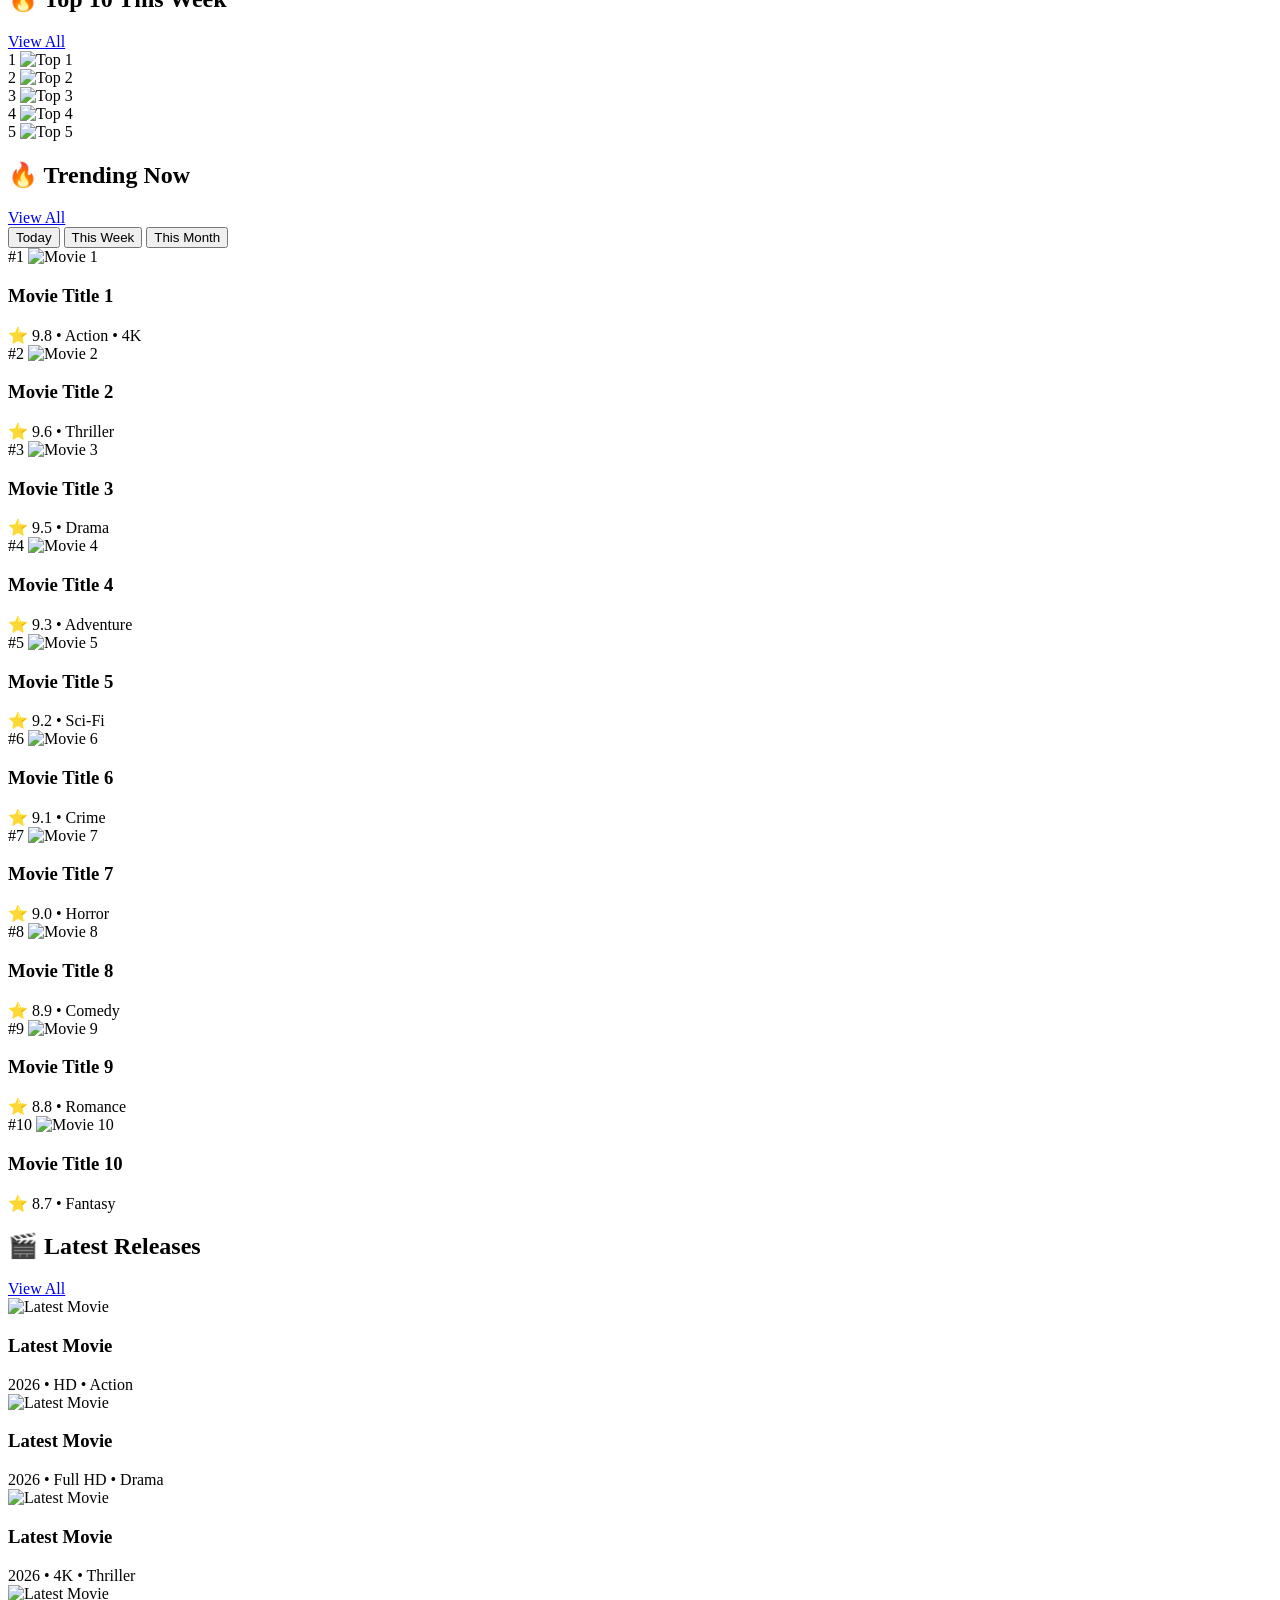
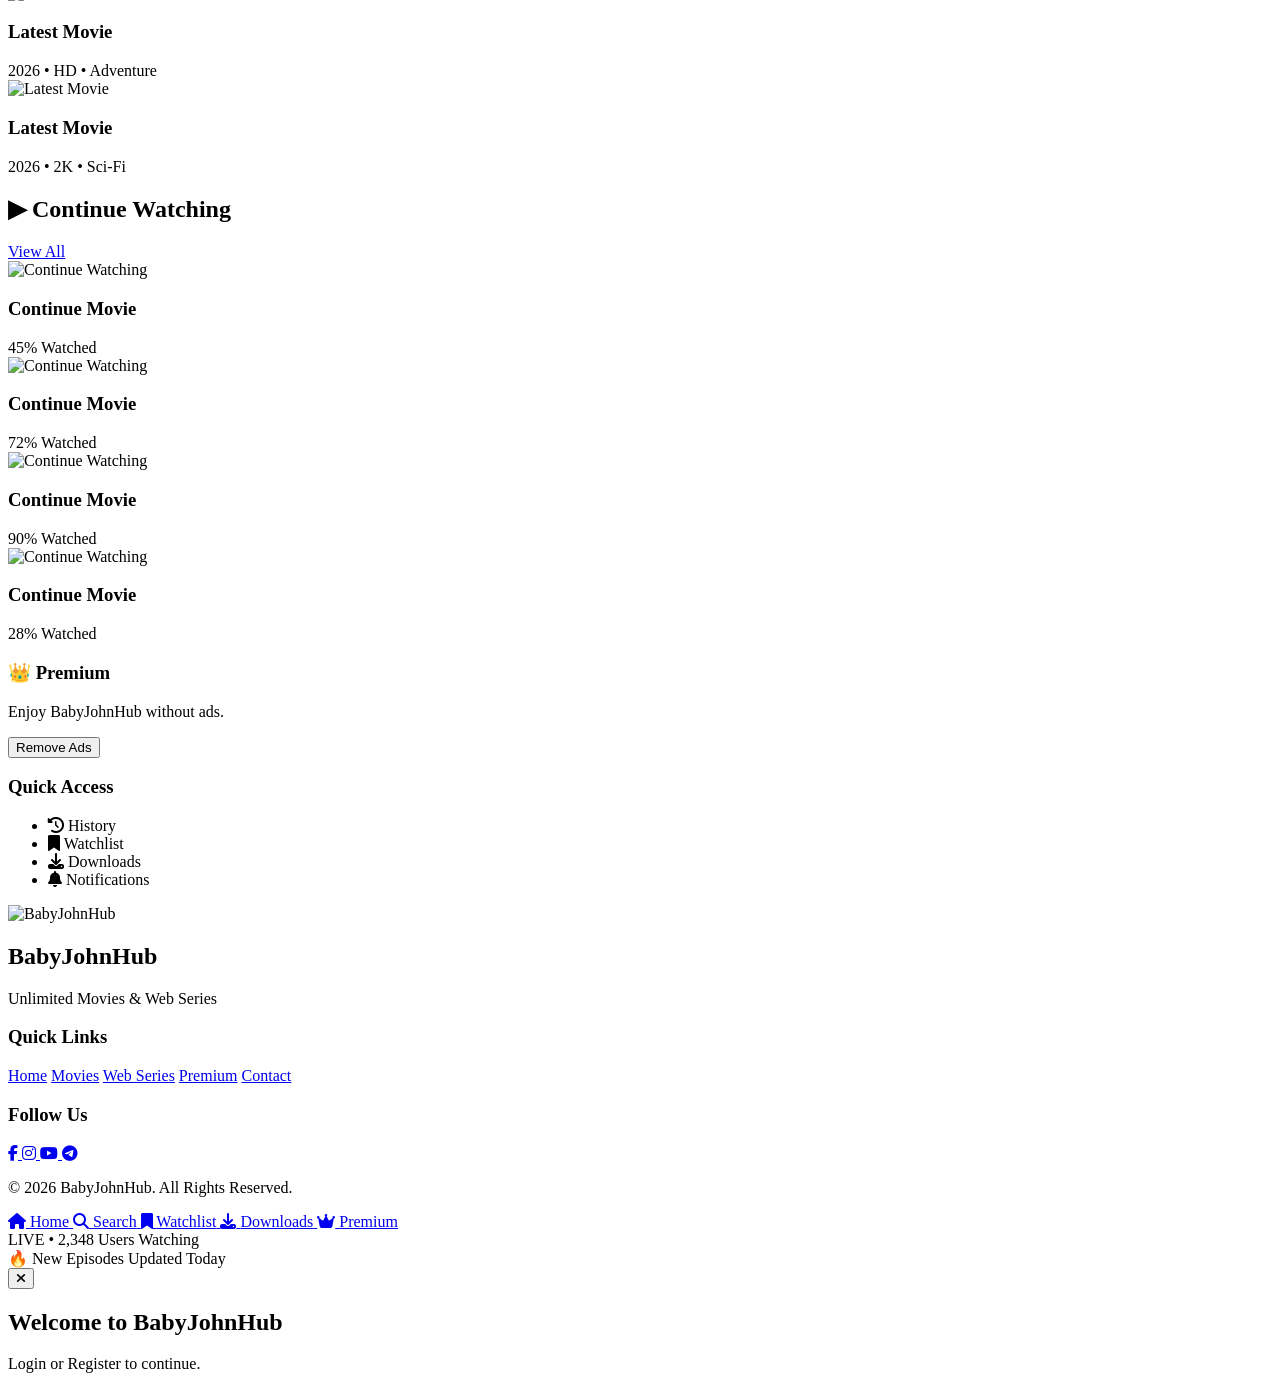
==== commit 1e83ed59: "Revamp trending section with updated titles and ratings Updated the trending section to replace 'Rec" ====
--- a/01-home-production.html
+++ b/01-home-production.html
@@ -723,153 +723,124 @@
 RECENTLY ADDED
 ===================================== -->
 
-<section class="movie-section">
+<!-- =====================================
+TRENDING NOW (UPGRADED)
+===================================== -->
+
+<section class="movie-section trending-upgrade">
 
     <div class="section-title">
 
-        <h2>🆕 Recently Added</h2>
+        <h2>🔥 Trending Now</h2>
 
         <a href="#">View All</a>
 
     </div>
-
-    <div class="movie-row">
-
-        <div class="movie-card">
-            <img src="images/recent/recent1.jpg" alt="Recently Added">
+<div class="trending-filter">
+    <button class="active">Today</button>
+    <button>This Week</button>
+    <button>This Month</button>
+</div>
+    <div class="trending-grid">
+
+        <div class="trending-card rank-1">
+            <span class="rank">#1</span>
+
+            <img src="images/movies/movie1.jpg" alt="Movie 1">
+
             <div class="movie-info">
-                <h3>New Release</h3>
-                <span>HD • 2026</span>
+                <h3>Movie Title 1</h3>
+                <span>⭐ 9.8 • Action • 4K</span>
             </div>
         </div>
 
-        <div class="movie-card">
-            <img src="images/recent/recent2.jpg" alt="Recently Added">
+        <div class="trending-card rank-2">
+            <span class="rank">#2</span>
+
+            <img src="images/movies/movie2.jpg" alt="Movie 2">
+
             <div class="movie-info">
-                <h3>New Release</h3>
-                <span>Full HD • 2026</span>
+                <h3>Movie Title 2</h3>
+                <span>⭐ 9.6 • Thriller</span>
             </div>
         </div>
 
-        <div class="movie-card">
-            <img src="images/recent/recent3.jpg" alt="Recently Added">
+        <div class="trending-card rank-3">
+            <span class="rank">#3</span>
+
+            <img src="images/movies/movie3.jpg" alt="Movie 3">
+
             <div class="movie-info">
-                <h3>New Release</h3>
-                <span>4K UHD • 2026</span>
+                <h3>Movie Title 3</h3>
+                <span>⭐ 9.5 • Drama</span>
             </div>
         </div>
-
-        <div class="movie-card">
-            <img src="images/recent/recent4.jpg" alt="Recently Added">
-            <div class="movie-info">
-                <h3>New Release</h3>
-                <span>2K • 2026</span>
-            </div>
-        </div>
-
-    </div>
-
-</section>
-<section class="movie-section">
-
-    <div class="section-title">
-
-        <h2>🔥 Trending Now</h2>
-
-        <a href="#">
-            View All
-        </a>
-
-    </div>
-
-    <div class="movie-row">
-<!-- Movie Card 1 -->
-
-<div class="movie-card">
-
-    <img src="images/movies/movie1.jpg"
-         alt="Movie">
-
-    <div class="movie-info">
-
-        <h3>Movie Title</h3>
-
-        <span>⭐ 9.2 • Action</span>
-
-    </div>
-
-</div>
-
-<!-- Movie Card 2 -->
-
-<div class="movie-card">
-
-    <img src="images/movies/movie2.jpg"
-         alt="Movie">
-
-    <div class="movie-info">
-
-        <h3>Movie Title</h3>
-
-        <span>⭐ 8.8 • Drama</span>
-
-    </div>
-
-</div>
-
-<!-- Movie Card 3 -->
-
-<div class="movie-card">
-
-    <img src="images/movies/movie3.jpg"
-         alt="Movie">
-
-    <div class="movie-info">
-
-        <h3>Movie Title</h3>
-
-        <span>⭐ 9.0 • Thriller</span>
-
-    </div>
-
-</div>
-
-<!-- Movie Card 4 -->
-
-<div class="movie-card">
-
-    <img src="images/movies/movie4.jpg"
-         alt="Movie">
-
-    <div class="movie-info">
-
-        <h3>Movie Title</h3>
-
-        <span>⭐ 8.7 • Adventure</span>
-
-    </div>
-
-</div>
-
-<!-- Movie Card 5 -->
-
-<div class="movie-card">
-
-    <img src="images/movies/movie5.jpg"
-         alt="Movie">
-
-    <div class="movie-info">
-
-        <h3>Movie Title</h3>
-
-        <span>⭐ 9.4 • Sci-Fi</span>
-
-    </div>
-
-</div>
-
-</div>
-
+<div class="trending-card rank-4">
+    <span class="rank">#4</span>
+
+    <img src="images/movies/movie4.jpg" alt="Movie 4">
+
+    <div class="movie-info">
+        <h3>Movie Title 4</h3>
+        <span>⭐ 9.3 • Adventure</span>
+    </div>
+</div>
+
+<div class="trending-card rank-5">
+    <span class="rank">#5</span>
+
+    <img src="images/movies/movie5.jpg" alt="Movie 5">
+
+    <div class="movie-info">
+        <h3>Movie Title 5</h3>
+        <span>⭐ 9.2 • Sci-Fi</span>
+    </div>
+</div>
+<div class="trending-card rank-6">
+    <span class="rank">#6</span>
+    <img src="images/movies/movie6.jpg" alt="Movie 6">
+    <div class="movie-info">
+        <h3>Movie Title 6</h3>
+        <span>⭐ 9.1 • Crime</span>
+    </div>
+</div>
+
+<div class="trending-card rank-7">
+    <span class="rank">#7</span>
+    <img src="images/movies/movie7.jpg" alt="Movie 7">
+    <div class="movie-info">
+        <h3>Movie Title 7</h3>
+        <span>⭐ 9.0 • Horror</span>
+    </div>
+</div>
+
+<div class="trending-card rank-8">
+    <span class="rank">#8</span>
+    <img src="images/movies/movie8.jpg" alt="Movie 8">
+    <div class="movie-info">
+        <h3>Movie Title 8</h3>
+        <span>⭐ 8.9 • Comedy</span>
+    </div>
+</div>
+
+<div class="trending-card rank-9">
+    <span class="rank">#9</span>
+    <img src="images/movies/movie9.jpg" alt="Movie 9">
+    <div class="movie-info">
+        <h3>Movie Title 9</h3>
+        <span>⭐ 8.8 • Romance</span>
+    </div>
+</div>
+
+<div class="trending-card rank-10">
+    <span class="rank">#10</span>
+    <img src="images/movies/movie10.jpg" alt="Movie 10">
+    <div class="movie-info">
+        <h3>Movie Title 10</h3>
+        <span>⭐ 8.7 • Fantasy</span>
+    </div>
+</div>
+    </div>
 </section>
 
 <!-- =====================================
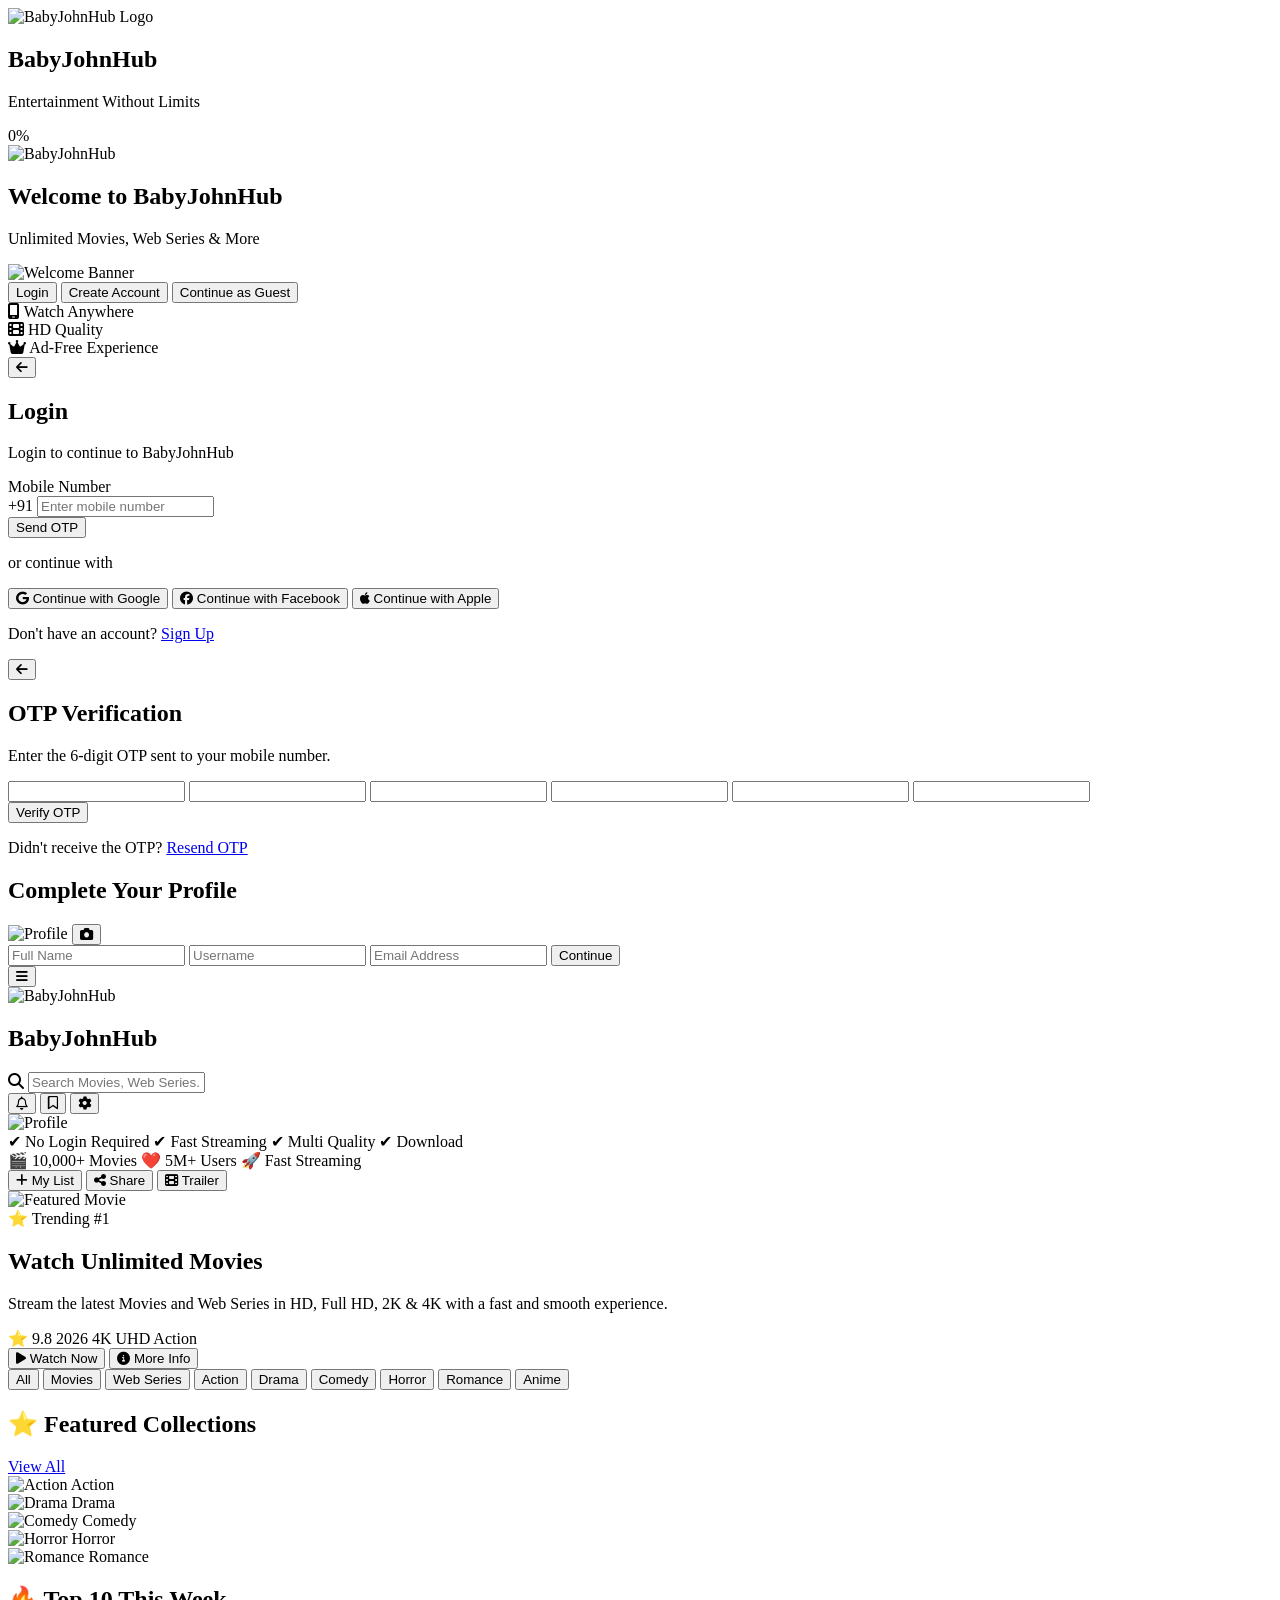
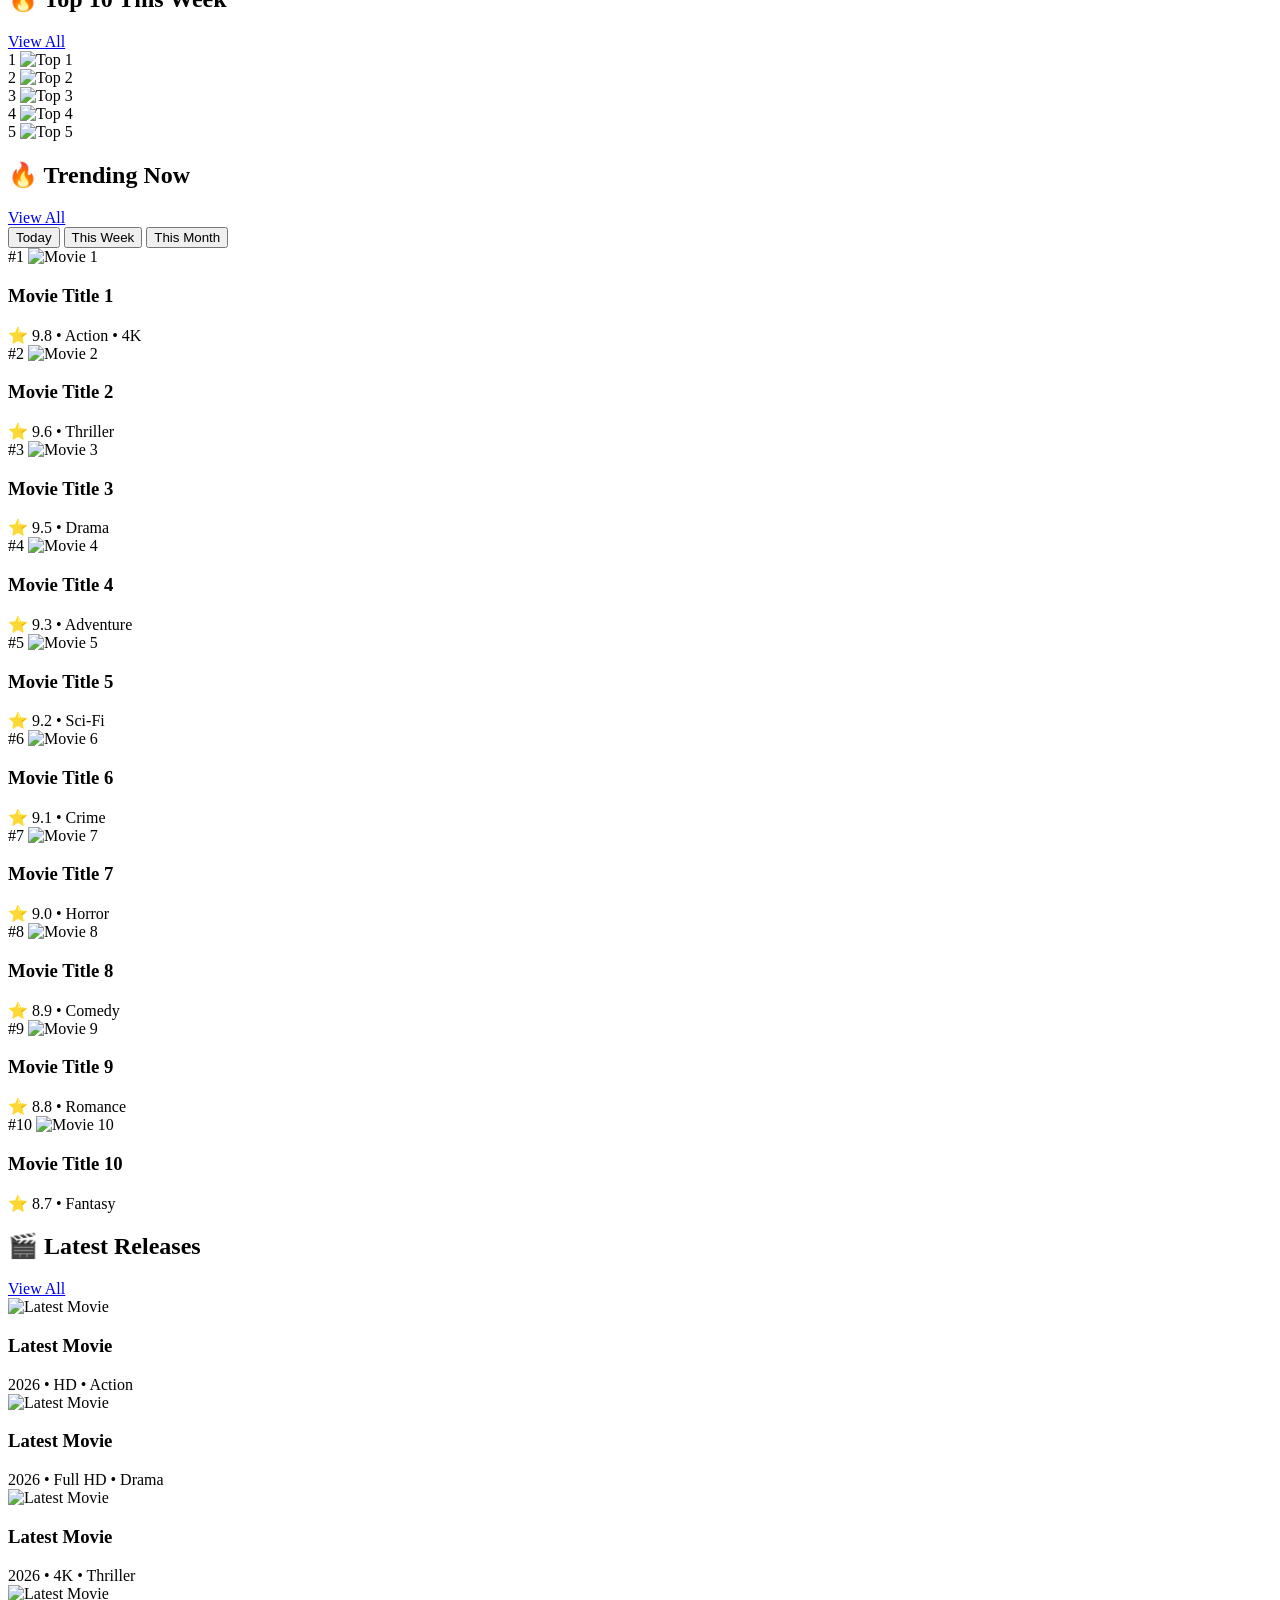
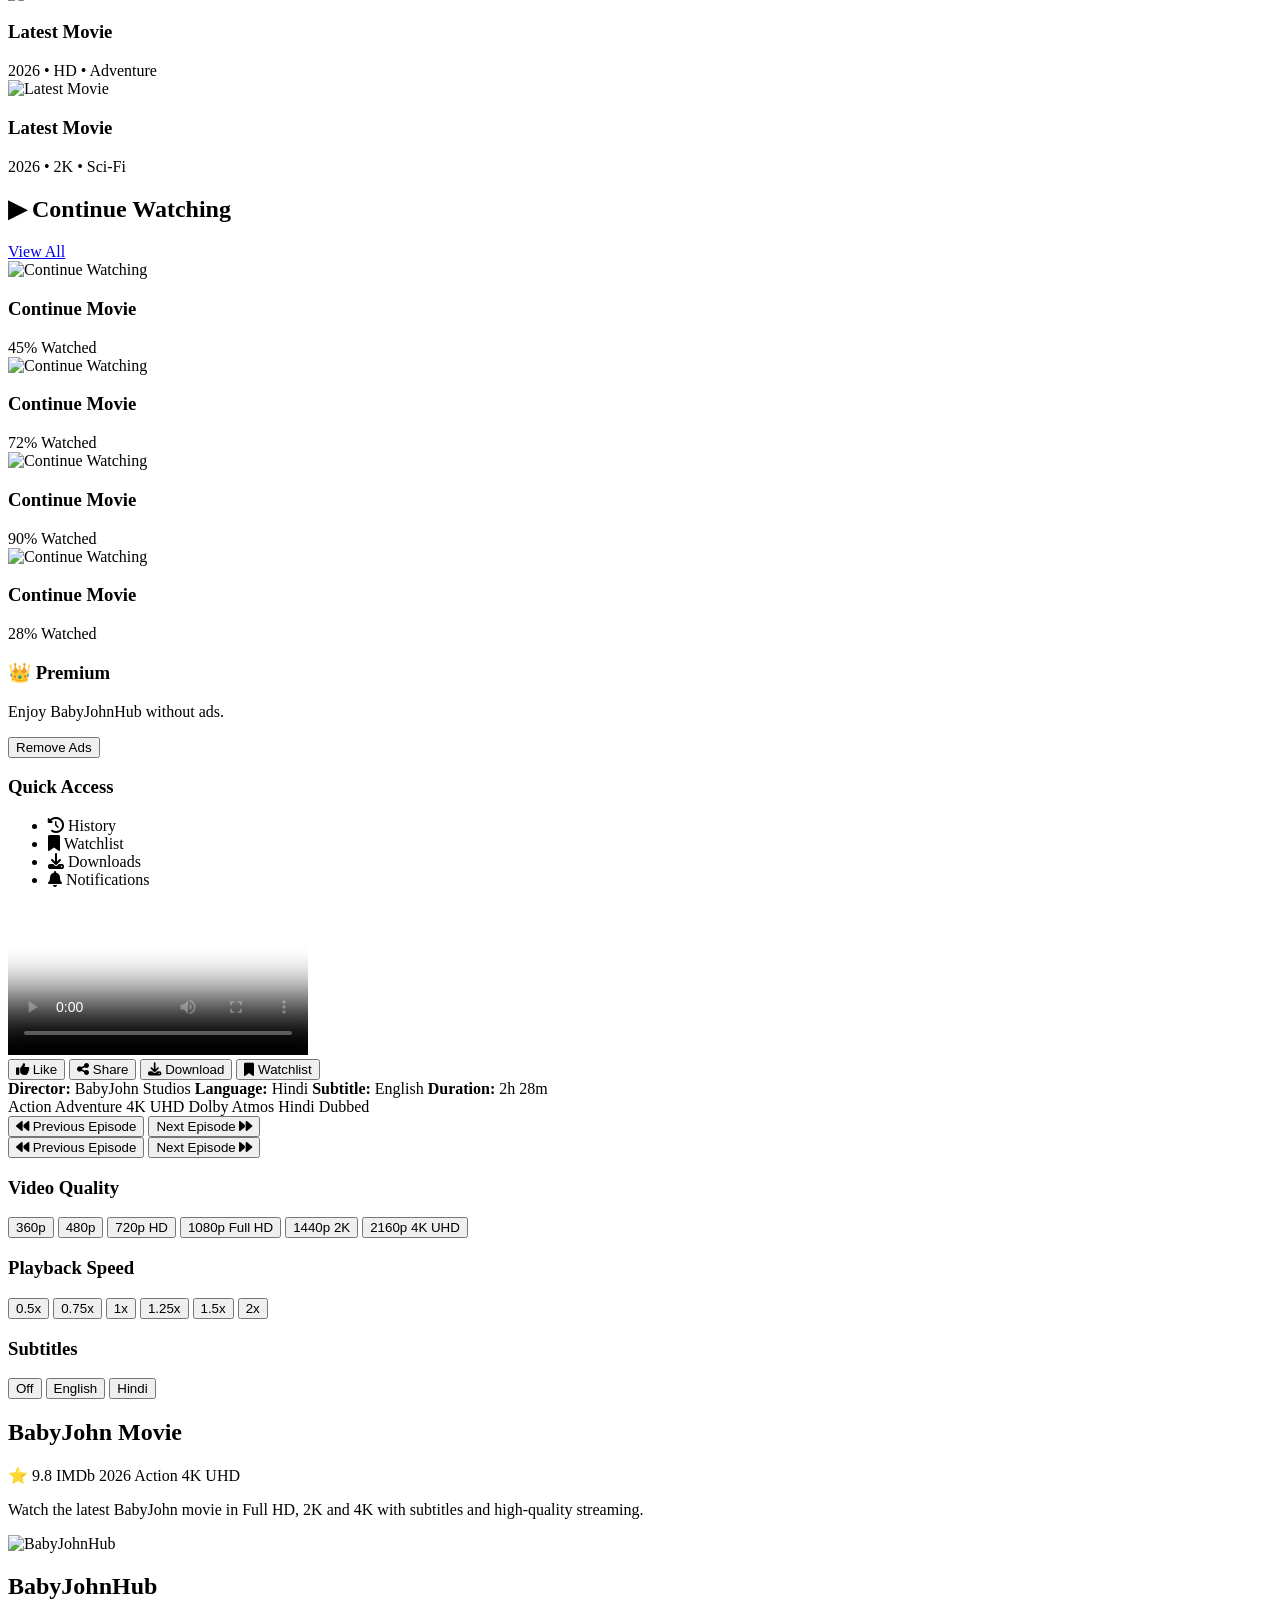
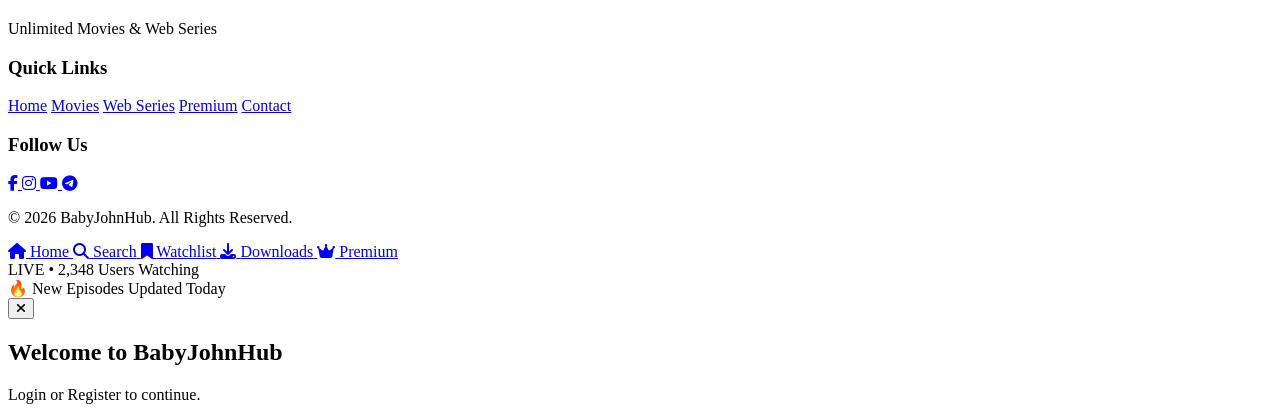
==== commit d4fe999d: "Implement video player section with controls Added a video player section with controls, metadata, a" ====
--- a/01-home-production.html
+++ b/01-home-production.html
@@ -1100,6 +1100,183 @@
 
 </main>
 <!-- =====================================
+VIDEO PLAYER SECTION
+===================================== -->
+
+<section id="videoPlayerSection" class="hidden">
+
+    <div class="player-container">
+
+        <video id="mainPlayer" controls poster="images/banner/banner1.jpg">
+
+            <source src="videos/movie.mp4" type="video/mp4">
+1
+        </video>
+
+        <div class="player-actions">
+
+            <button>
+                <i class="fa-solid fa-thumbs-up"></i>
+                Like
+            </button>
+
+            <button>
+                <i class="fa-solid fa-share-nodes"></i>
+                Share
+            </button>
+
+            <button>
+                <i class="fa-solid fa-download"></i>
+                Download
+            </button>
+
+            <button>
+                <i class="fa-solid fa-bookmark"></i>
+                Watchlist
+            </button>
+<div class="movie-extra-info">
+
+    <span><strong>Director:</strong> BabyJohn Studios</span>
+
+    <span><strong>Language:</strong> Hindi</span>
+
+    <span><strong>Subtitle:</strong> English</span>
+
+    <span><strong>Duration:</strong> 2h 28m</span>
+
+</div>
+<div class="movie-tags">
+
+    <span class="tag">Action</span>
+
+    <span class="tag">Adventure</span>
+
+    <span class="tag">4K UHD</span>
+
+    <span class="tag">Dolby Atmos</span>
+
+    <span class="tag">Hindi Dubbed</span>
+
+</div>
+<!-- =====================================
+NEXT / PREVIOUS EPISODE
+===================================== -->
+
+<div class="episode-navigation">
+
+    <button class="prev-episode">
+
+        <i class="fa-solid fa-backward"></i>
+
+        Previous Episode
+
+    </button>
+
+    <button class="next-episode">
+
+        Next Episode
+
+        <i class="fa-solid fa-forward"></i>
+
+    </button>
+
+</div>
+<!-- =====================================
+NEXT / PREVIOUS EPISODE
+===================================== -->
+
+<div class="episode-navigation">
+
+    <button class="prev-episode">
+
+        <i class="fa-solid fa-backward"></i>
+
+        Previous Episode
+
+    </button>
+
+    <button class="next-episode">
+
+        Next Episode
+
+        <i class="fa-solid fa-forward"></i>
+
+    </button>
+
+</div>
+<!-- =====================================
+QUALITY SELECTOR
+===================================== -->
+
+<div class="quality-selector">
+
+    <h3>Video Quality</h3>
+
+    <button>360p</button>
+    <button>480p</button>
+    <button class="active">720p HD</button>
+    <button>1080p Full HD</button>
+    <button>1440p 2K</button>
+    <button>2160p 4K UHD</button>
+
+</div>
+<!-- =====================================
+PLAYBACK SPEED
+===================================== -->
+
+<div class="speed-selector">
+
+    <h3>Playback Speed</h3>
+
+    <button>0.5x</button>
+    <button>0.75x</button>
+    <button class="active">1x</button>
+    <button>1.25x</button>
+    <button>1.5x</button>
+    <button>2x</button>
+
+</div>
+<!-- =====================================
+SUBTITLE SELECTOR
+===================================== -->
+
+<div class="subtitle-selector">
+
+    <h3>Subtitles</h3>
+
+    <button class="active">Off</button>
+    <button>English</button>
+    <button>Hindi</button>
+
+</div>
+        </div>
+<div class="player-details">
+
+    <h2>BabyJohn Movie</h2>
+
+    <div class="player-meta">
+
+        <span>⭐ 9.8 IMDb</span>
+
+        <span>2026</span>
+
+        <span>Action</span>
+
+        <span>4K UHD</span>
+
+    </div>
+
+    <p>
+
+        Watch the latest BabyJohn movie in Full HD, 2K and 4K with subtitles and high-quality streaming.
+
+    </p>
+
+</div>
+    </div>
+
+</section>
+<!-- =====================================
 FOOTER
 ===================================== -->
 
